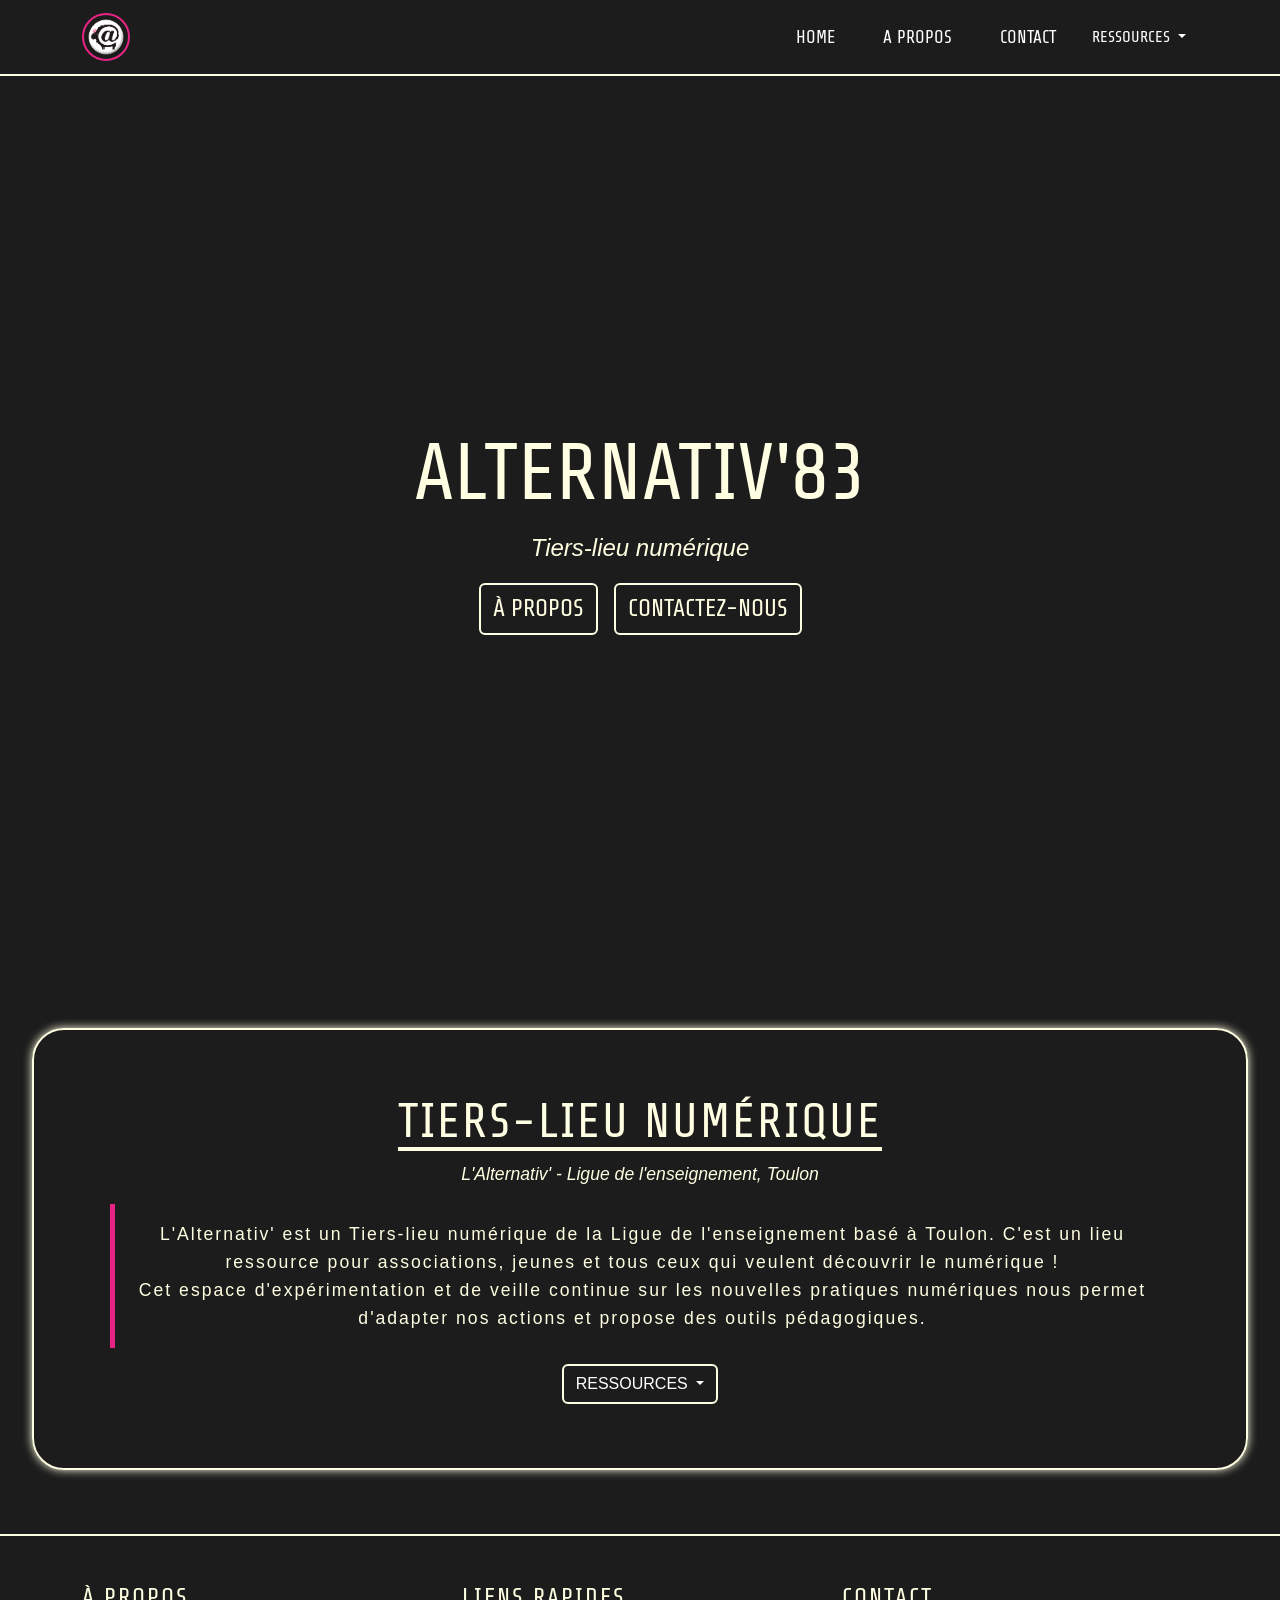
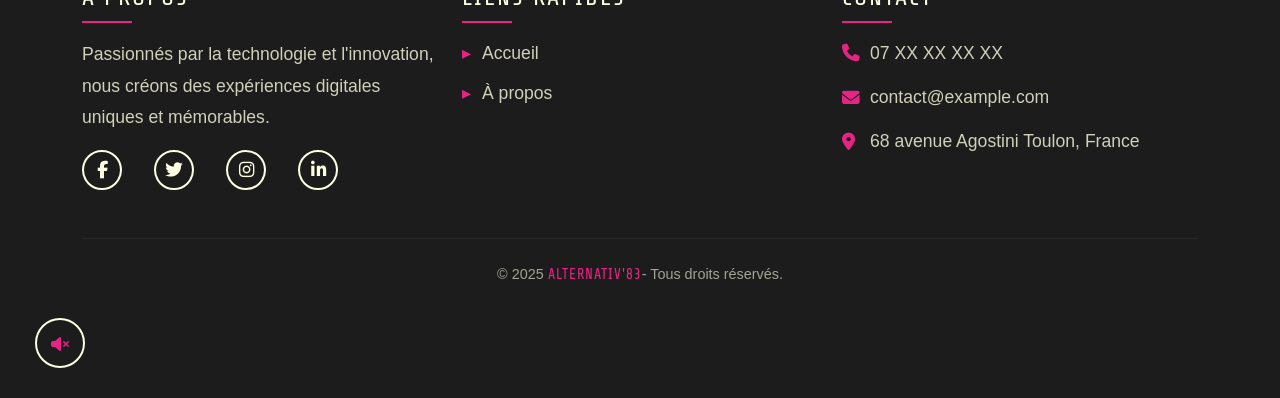
==== index.html @ 50143fab "Add files via upload" ====
<!doctype html>
<html lang="fr-FR">
<head>
    <meta charset="utf-8">
    <meta name="viewport" content="width=device-width, initial-scale=1">
    <meta name="description" content="Tiers-lieu alternativ un tiers lieu bref">
    <meta name="author" content="Alsaya">
    <meta name="copyright" content="Alternativ'83">
    <meta name="robots" content="index, follow">
    <title>Tiers-lieu</title>

    <!-- Open Graph (Facebook, LinkedIn, WhatsApp, etc) -->
    <meta property="og:type" content="website">
    <meta property="og:locale" content="fr_FR">
    <meta property="og:site_name" content="">
    <meta property="og:title" content="">
    <meta property="og:description" content="">
    <meta property="og:url" content="https://votre-domaine.fr/">
    <meta property="og:image" content="assets/image/logo.webp">

    <!-- Carte Twitter -->
    <meta name="twitter:card" content="summary_large_image">
    <meta name="twitter:title" content="">
    <meta name="twitter:description" content="">
    <meta name="twitter:image" content="profil.jpg">

    <link rel="preconnect" href="https://fonts.googleapis.com">
    <link rel="preconnect" href="https://fonts.gstatic.com" crossorigin>
    <link href="https://fonts.googleapis.com/css2?family=Exo+2:ital,wght@0,100..900;1,100..900&family=Saira:ital,wght@0,100..900;1,100..900&family=Share+Tech&family=Space+Grotesk:wght@300..700&display=swap" rel="stylesheet">
    <link rel="stylesheet" href="https://cdn.jsdelivr.net/npm/bootstrap@5.3.8/dist/css/bootstrap.min.css">
    <link rel="stylesheet" href="assets/css/style.css">
    <link href="https://cdnjs.cloudflare.com/ajax/libs/font-awesome/6.4.0/css/all.min.css" rel="stylesheet">
    <link rel="shortcut icon" href="assets/images/logo.webp" type="image/x-icon">
</head>
<body>

<main>

<div class="animation"></div>


<nav class="navbar navbar-expand-lg navbar-dark bg-dark fixed-top">
    <div class="container">
        <a class="navbar-brand" href="index.html">
            <img src="assets/images/logo.webp" class="logo" loading="lazy"  title="Logo de l'Alternativ83" alt="Logo de l'Alternativ83" width="48" height="48" class="me-2 rounded img-fluid">
        </a>
        <button class="navbar-toggler" type="button" data-bs-toggle="collapse" data-bs-target="#navbarNav" aria-label="Menu de navigation">
               <span class="navbar-toggler-icon">
                 <span></span>
               </span>
        </button>

        <div class="collapse navbar-collapse" id="navbarNav">
            <ul class="navbar-nav ms-auto">
                <li class="nav-item"><a class="nav-link" href="#home">Home</a></li>
                <li class="nav-item"><a class="nav-link" href="#about">A Propos</a></li>
                <li class="nav-item"><a class="nav-link" href="#contact">Contact</a></li>
            </ul>
            <div class="dropdown">
                <button class="btn btn-secondary dropdown-toggle" type="button" data-bs-toggle="dropdown" aria-expanded="false">
                    Ressources
                </button>
                <ul class="dropdown-menu">
                    <li><a class="dropdown-item" href="assets/html/geek.html">Let's Geek</a></li>
                    <li><a class="dropdown-item" href="assets/html/make.html">Let's Make</a></li>
                    <li><a class="dropdown-item" href="assets/html/roll.html">Let's Roll</a></li>
                    <li><a class="dropdown-item" href="assets/html/think.html">Let's Think</a></li>

                </ul>
            </div>
        </div>
    </div>
</nav>


<section id="home" class="vh-100 d-flex align-items-center justify-content-center mb-5">
    <div class="container">
        <div class="row justify-content-center">
            <div class="col-12 text-center">
                <h1 class="title-hero ">Alternativ'83</h1>
                <p class="hero-subtitle">Tiers-lieu numérique</p>
                <div class="d-flex align-items-center justify-content-center gap-3 ">
                    <a href="#about" class="btn btn-hero">À PROPOS</a>
                    <a href="#contact" class="btn btn-hero">CONTACTEZ-NOUS</a>
                </div>
            </div>
        </div>
    </div>
</section>



<section id="about">
    <div class="container">
        <div class="row">
            <h2 class="text-center about-title">
                    Tiers-Lieu Numérique
                </h2>
            <p class="about-subtitle text-center">L'Alternativ' - Ligue de l'enseignement, Toulon</p>
            <div class="col-lg-12">
            <p class="about-desc text-center">
                L'Alternativ' est un Tiers-lieu numérique de la Ligue de l'enseignement basé à Toulon.
                C'est un lieu ressource pour associations, jeunes et tous ceux qui veulent découvrir le numérique !<br>
                Cet espace d'expérimentation et de veille continue sur les nouvelles pratiques numériques nous permet d'adapter
                nos actions et propose des outils pédagogiques.
            </p>
            </div>

            <div class="col-lg-12">
                <div class="dropdown text-center ">
                    <button class="btn btn-secondary dropdown-toggle dropdown-about" type="button" data-bs-toggle="dropdown" aria-expanded="false">
                        Ressources
                    </button>
                    <ul class="dropdown-menu">
                        <li><a class="dropdown-item" href="assets/html/geek.html">Let's Geek</a></li>
                        <li><a class="dropdown-item" href="assets/html/make.html">Let's Make</a></li>
                        <li><a class="dropdown-item" href="assets/html/roll.html">Let's Roll</a></li>
                        <li><a class="dropdown-item" href="assets/html/think.html">Let's Think</a></li>
                    </ul>
                </div>
            </div>


        </div>
    </div>
</section>

    <!-- FOOTER -->
    <footer id="contact" class="footer mt-5">
        <div class="container py-5">
            <div class="row">

                <div class="col-lg-4 col-md-6 mb-4">
                    <h3 class="footer-title mb-3">À PROPOS</h3>
                    <p class="footer-text">
                        Passionnés par la technologie et l'innovation, nous créons des expériences digitales uniques et mémorables.
                    </p>
                    <div class="social-links mt-3">
                        <a href="#" class="social-icon me-3" aria-label="Facebook">
                            <i class="fab fa-facebook-f"></i>
                        </a>
                        <a href="#" class="social-icon me-3" aria-label="Twitter">
                            <i class="fab fa-twitter"></i>
                        </a>
                        <a href="#" class="social-icon me-3" aria-label="Instagram">
                            <i class="fab fa-instagram"></i>
                        </a>
                        <a href="#" class="social-icon" aria-label="LinkedIn">
                            <i class="fab fa-linkedin-in"></i>
                        </a>
                    </div>
                </div>


                <div class="col-lg-4 col-md-6 mb-4">
                    <h3 class="footer-title mb-3">LIENS RAPIDES</h3>
                    <ul class="footer-links">
                        <li><a href="#hero" class="footer-link">Accueil</a></li>
                        <li><a href="#about" class="footer-link">À propos</a></li>
                    </ul>
                </div>


                <div class="col-lg-4 col-md-12 mb-4">
                    <h3 class="footer-title mb-3">CONTACT</h3>
                    <ul class="footer-contact">
                        <li>
                            <i class="fas fa-phone me-2"></i>
                            <span>07 XX XX XX XX</span>
                        </li>
                        <li>
                            <i class="fas fa-envelope me-2"></i>
                            <span>contact@example.com</span>
                        </li>
                        <li>
                            <i class="fas fa-map-marker-alt me-2"></i>
                            <span>68 avenue Agostini Toulon, France</span>
                        </li>
                    </ul>
                </div>
            </div>


            <hr class="footer-divider my-4">


            <div class="row">
                <div class="col-12 text-center">
                    <p class="footer-copyright mb-0">
                        &copy; 2025 <span class="brand-name"> Alternativ'83</span>- Tous droits réservés.
                    </p>
                </div>
            </div>
        </div>
    </footer>

<button class="btn btn-up" id="btn-up" type="button" style="transition: all 0.3s ease !important;"><i class="fa-solid fa-arrow-up" style="color: var(--pink);"></i></button>
<button id="audio-btn" class="music-toggle"><i class="btn fa-solid fa-volume-xmark" style="color: var(--pink);"></i></button>
<audio src="#"></audio>
</main>

<script src="https://cdn.jsdelivr.net/npm/bootstrap@5.3.8/dist/js/bootstrap.bundle.min.js" async defer></script>
<script src="assets/js/index.js" async defer></script>
</body>
</html>
---- assets/css/style.css ----
:root {
    --pink: #e72484;
    --hover: #0a1929;
    --light: #f4f0f0;
    --dark: #1c1c1c;
    --white: #fefee2;
    --share-tech: "Share Tech";
}



/* ========================================
   RESET & BASE STYLES
======================================== */

* {
    margin: 0;
    padding: 0;
    box-sizing: border-box;
}

html {
    overflow-x: hidden;
    scroll-behavior: smooth;
}

body {
    font-family:  "Segoe UI", Tahoma, Geneva, Verdana, sans-serif;
    font-size: 1.1rem;
    line-height: 1.6;
    opacity: 0;
    color: var(--white);
    background-color: var(--dark);
    min-height: 100vh;
    padding-top: 80px;
    overflow-x: hidden;
    animation: fadeInBody 1s ease forwards;
    transform: translateY(-50px);
}

@keyframes fadeInBody {
    to {
        opacity: 1;
        transform: translateY(0);
    }
}

::selection {
    background: var(--light);
    color: var(--pink);
}

::placeholder {
    font-style: italic;
    color: var(--white) !important;
}


/* ========================================
   NAVBAR
======================================== */


.navbar {
    font-family: var(--share-tech);
    text-transform: uppercase;
    background-color: var(--dark) !important;
    gap: 16px;
    border-bottom: 2px solid var(--white);
}

.navbar-nav {
    gap: 2rem;
    margin-right: 16px;
}

.logo { /* Branding */
    border-radius: 50%;
    border: 2px solid var(--pink);
    animation: pulseLogo 2.5s linear infinite alternate;
    transition: all 0.3s ease;
}

.logo:hover{
    border-color: var(--white);
}

.nav-link {
    text-decoration: none;
    position: relative;
    color: #fff;
    transition: all 0.5s ease-in-out;
}

.nav-link:hover,
.nav-link:focus,
.nav-link:active {
    text-shadow: 0 0 10px var(--pink), 0 0 20px var(--pink), 0 0 30px var(--pink), 0 0 40px var(--pink);
    letter-spacing: 6px;
}

.dropdown {
    color: var(--white);
}

.dropdown-toggle {
    background: transparent !important;
    border: none;
    text-transform: uppercase;
    transition: all 0.5s ease-in-out;
}


.dropdown-toggle:hover,
.dropdown-toggle:focus,
.dropdown-toggle:active {
    text-shadow: 0 0 10px var(--pink), 0 0 20px var(--pink), 0 0 30px var(--pink), 0 0 40px var(--pink);
    letter-spacing: 4px;
}

.dropdown-menu {
    background: #222;
    border: 1px solid var(--white);
}

.dropdown-item {
    color: var(--white);
}

.dropdown-item:hover {
    background: var(--white);
}



/* ========================================
   RESPONSIVE NAVBAR
======================================== */


@media (max-width: 991.8px) {

    .navbar {
        text-align: center;
    }

    .dropdown {
        margin-top: 1rem;
    }
    .dropdown-menu {
        left: 50% !important;
        right: auto !important;
        transform: translateX(-50%) !important;
        text-align: center;


    }

    .dropdown-item {
        text-align: center;
    }
}


/* ========================================
   BOUTON BURGER
======================================== */

.navbar-toggler {
    border: 2px solid var(--white);
    border-radius: 50%;
    background: transparent;
    padding: 0.5rem;
    transition: all 0.3s ease;
    position: relative;
    width: 50px;
    height: 50px;
    display: flex;
    align-items: center;
    justify-content: center;
}

.navbar-toggler:focus {
    box-shadow: 0 0 0 0.25rem var(--pink);
    border-color: var(--pink);
}

.navbar-toggler:hover {
    border-color: var(--pink);
    background: rgba(255, 255, 255, 0.1);
}

/* Icône burger personnalisée */
.navbar-toggler-icon {
    background: none;
    border: none;
    width: 25px;
    height: 20px;
    position: relative;
    transform: rotate(0deg);
    transition: 0.3s ease-in-out;
    cursor: pointer;
}

.navbar-toggler-icon::before,
.navbar-toggler-icon::after,
.navbar-toggler-icon {
    display: block;
    content: '';
    height: 3px;
    width: 100%;
    background: var(--white);
    border-radius: 2px;
    transition: 0.3s ease-in-out;
}

.navbar-toggler-icon::before {
    position: absolute;
    top: -8px;
}

.navbar-toggler-icon::after {
    position: absolute;
    top: 8px;
}

/* Animation du burger quand ouvert */
.navbar-toggler[aria-expanded="true"] .navbar-toggler-icon {
    background: transparent;
}

.navbar-toggler[aria-expanded="true"] .navbar-toggler-icon::before {
    transform: rotate(45deg);
    top: 0;
}

.navbar-toggler[aria-expanded="true"] .navbar-toggler-icon::after {
    transform: rotate(-45deg);
    top: 0;
}


@keyframes pulseLogo {
    0% {
        transform: scale(1);

    }

    50% {
        transform: scale(1.2);
    }

    100% {
        transform: scale(1);
    }
}

/* ========================================
   SECTION HERO
======================================== */

#hero {
    margin-bottom: 4rem;
    scroll-margin-top: 200px;
}

.title-hero {
    text-transform: uppercase;
    font-family: var(--share-tech);
    font-size: 5rem;
    animation: pulseShadow 5s ease-in-out infinite alternate;
}

.hero-subtitle {
    font-style: italic;
    font-size: 1.5rem;
}

.btn-hero {
    color: var(--white);
    border: 2px solid var(--white);
    font-family: var(--share-tech);
    transition: all 0.4s ease-in-out;
    font-size: 1.5rem;
}

.btn-hero:hover {
    text-shadow: 0 0 10px var(--pink), 0 0 20px var(--pink), 0 0 30px var(--pink), 0 0 40px var(--pink);
    letter-spacing: 4px;
}

/* ========================================
   SECTION ABOUT
======================================== */

#about {
    margin-bottom: 4rem;
    scroll-margin-top: 200px;
    box-shadow: 0 0 10px var(--white);
    margin-left: 2rem;
    margin-right: 2rem;
    padding: 4rem;
    border-radius: 2rem;
    border: 2px solid var(--white);
}


.about-title {
    font-family: var(--share-tech);
    font-size: 3rem;
    letter-spacing: 2px;
    text-transform: uppercase;
    text-decoration: underline;
    text-underline-offset: 10px;
    animation: pulseShadow 5s ease-in-out infinite alternate;

}

.about-subtitle {
    font-style: italic;
}

.about-desc {
    border-left: 5px solid var(--pink);
    padding: 1rem;
    /*box-shadow: 4px 0px 4px var(--white), 4px 0px 4px var(--white);*/
    border-radius: 0 2rem 2rem 0;
    letter-spacing: 2px;
}

.card {
    background-color: var(--dark);
    border-radius: 2rem;
    border: 2px solid var(--white);
    color: var(--white);
    transition: all 0.3s ease;
    padding: 1rem;
}

.card:hover {
    background-color: var(--hover);
}

.title-card {
    font-family: var(--share-tech);
    font-size: 2rem;
    letter-spacing: 2px;

}

.desc-card {
    padding: 0.5rem;
    margin-top: 2rem;
    text-decoration: underline;
    text-underline-offset: 10px;
}

.dropdown-about {
    border: 2px solid var(--white);
}

.dropdown-about:hover,
.dropdown-about:active,
.dropdown-about:focus {
    border: 2px solid var(--pink);
}


.dropdown-about:hover {

}
@keyframes pulseShadow {
    0%, 100% {
        text-shadow: 0 0 5px var(--pink),
        0 0 5px var(--pink),
        0 0 10px var(--pink),
        0 0 15px var(--pink);
    }

    50% {
        text-shadow: 0 0 15px var(--pink),
        0 0 25px var(--pink),
        0 0 35px var(--pink),
        0 0 50px var(--pink);
    }
}

@keyframes pulseboxShadow {
    0%, 100% {
        box-shadow: 0 0 5px var(--pink),
        0 0 5px var(--pink),
        0 0 10px var(--pink),
        0 0 15px var(--pink);
    }

    50% {
        box-shadow: 0 0 15px var(--pink),
        0 0 25px var(--pink),
        0 0 35px var(--pink),
        0 0 50px var(--pink);
    }
}

/* ========================================
   CARD DE LA SECTION CONTACT
======================================== */

#contact     {
    margin-bottom: 4rem;
    scroll-margin-top: 100px;
}

.contact-title {
    font-family: var(--share-tech);
    font-size: 3rem;
    text-decoration: underline;
    text-underline-offset: 10px;
    letter-spacing: 2px;
    animation: pulseShadow 5s ease-in-out infinite alternate;
}

.card-form {
    padding: 2rem;
}


.title-form {
    text-transform: uppercase;
    font-weight: 400;
    font-family: var(--share-tech);
}


.tel {
    color: var(--white);
    border: 2px solid var(--white);
    font-family: var(--share-tech);
    transition: all 0.4s ease-in-out;
}

.tel:hover {
    text-shadow: 0 0 10px var(--pink), 0 0 20px var(--pink), 0 0 30px var(--pink), 0 0 40px var(--pink);
    letter-spacing: 4px;
}

.discord-link {
    color: var(--white);
    border: 2px solid var(--white);
    font-family: var(--share-tech);
    transition: all 0.4s ease-in-out;
}

.discord-link:hover {
    text-shadow: 0 0 10px var(--pink), 0 0 20px var(--pink), 0 0 30px var(--pink), 0 0 40px var(--pink);
    letter-spacing: 4px;
}

.maps {
    color: var(--white);
    border: 2px solid var(--white);
    font-family: var(--share-tech);
    transition: all 0.4s ease-in-out;
}

.maps:hover {
    text-shadow: 0 0 10px var(--pink), 0 0 20px var(--pink), 0 0 30px var(--pink), 0 0 40px var(--pink);
    letter-spacing: 4px;
}

/* ========================================
   BOUTONS TIERS
======================================== */


.music-toggle {
    position: fixed;
    border: 2px solid var(--white);
    width: 50px;
    background: transparent;
    height: 50px;
    font-size: 20px;
    bottom: 30px;
    left: 35px;
    z-index: 1000;
    border-radius: 50%;
    transition: all 0.3s ease;
}

.music-toggle:hover {
    animation: pulseboxShadow 4s ease-in-out infinite;
    transform: scale(1.1);
    background-color: var(--white);
}

.fa-solid {
    color: var(--white);
    font-size: 1rem;
}

.btn-up {
    opacity: 0;
    position: fixed;
    border: 2px solid var(--white);
    width: 50px;
    background: transparent;
    height: 50px;
    color: white;
    font-size: 20px;
    bottom: 20px;
    right: 20px;
    z-index: 1000;
    border-radius: 50%;
    transition: all 0.3s ease;
}

.btn-up:hover {
    animation: pulseboxShadow 4s ease-in-out infinite;
    transform: scale(1.1);
    background-color: var(--white);
}






/* ========================================
   FOOTER
======================================== */

.footer {
    background-color: var(--dark);
    border-top: 2px solid var(--white);
    color: var(--white);
    margin-top: auto;
}

.footer-title {
    font-family: var(--share-tech);
    font-size: 1.5rem;
    letter-spacing: 2px;
    text-transform: uppercase;
    color: var(--white);
    position: relative;
    padding-bottom: 10px;
}

.footer-title::after {
    content: '';
    position: absolute;
    bottom: 0;
    left: 0;
    width: 50px;
    height: 2px;
    background: var(--pink);
}

.footer-text {
    color: rgba(254, 254, 226, 0.8);
    line-height: 1.8;
}

/* Liens sociaux */
.social-links {
    display: flex;
    gap: 1rem;
}

.social-icon {
    width: 40px;
    height: 40px;
    border: 2px solid var(--white);
    border-radius: 50%;
    display: flex;
    align-items: center;
    justify-content: center;
    color: var(--white);
    text-decoration: none;
    transition: all 0.3s ease;
}

.social-icon:hover {
    border-color: var(--pink);
    color: var(--pink);
    box-shadow: 0 0 15px var(--pink);
    transform: translateY(-3px);
}

/* Liens rapides */
.footer-links {
    list-style: none;
    padding: 0;
}

.footer-links li {
    margin-bottom: 0.75rem;
}

.footer-link {
    color: rgba(254, 254, 226, 0.8);
    text-decoration: none;
    transition: all 0.3s ease;
    display: inline-block;
    position: relative;
    padding-left: 20px;
}

.footer-link::before {
    content: '▸';
    position: absolute;
    left: 0;
    color: var(--pink);
    transition: all 0.3s ease;
}

.footer-link:hover {
    color: var(--white);
    padding-left: 25px;
    text-shadow: 0 0 10px var(--pink);
}

.footer-link:hover::before {
    left: 5px;
}

/* Contact */
.footer-contact {
    list-style: none;
    padding: 0;
}

.footer-contact li {
    margin-bottom: 1rem;
    color: rgba(254, 254, 226, 0.8);
    display: flex;
    align-items: center;
}

.footer-contact i {
    color: var(--pink);
    font-size: 1.1rem;
    width: 20px;
}

/* Divider */
.footer-divider {
    border: none;
    border-top: 1px solid rgba(254, 254, 226, 0.2);
}

/* Copyright */
.footer-copyright {
    color: rgba(254, 254, 226, 0.6);
    font-size: 0.9rem;
}

.brand-name {
    color: var(--pink);
    font-family: var(--share-tech);
    letter-spacing: 1px;
    text-transform: uppercase;
}

/* Responsive */
@media (max-width: 768px) {
    .footer-title {
        font-size: 1.3rem;
    }

    .social-links {
        justify-content: center;
    }

    .footer-links,
    .footer-contact {
        text-align: center;
    }

    .footer-link {
        padding-left: 0;
    }

    .footer-link::before {
        display: none;
    }

    .footer-contact li {
        justify-content: center;
    }
}





/* ========================================
   RESPONSIVE - MOBILE & TABLET
======================================== */

/* Tablettes et petits écrans (max 992px) */
@media (max-width: 992px) {

    /* HERO SECTION */
    .title-hero {
        font-size: 3.5rem;
    }

    .hero-subtitle {
        font-size: 1.2rem;
    }

    .btn-hero {
        font-size: 1.2rem;
    }

    /* ABOUT SECTION */
    #about {
        margin-left: 1rem;
        margin-right: 1rem;
        padding: 2rem;
    }

    .about-title {
        font-size: 2.5rem;
    }

    .about-desc {
        border-left: 3px solid var(--pink);
        padding: 0.75rem;
        letter-spacing: 1px;
    }

    .title-card {
        font-size: 1.75rem;
    }

    .desc-card {
        margin-top: 1rem;
    }

    /* CONTACT SECTION */
    .contact-title {
        font-size: 2.5rem;
    }

    .card-form {
        padding: 1.5rem;
    }
}

/* Mobile (max 768px) */
@media (max-width: 768px) {

    /* TYPOGRAPHY */
    body {
        font-size: 1rem;
    }

    /* HERO SECTION */
    #hero {
        margin-bottom: 2rem;
        scroll-margin-top: 150px;
    }

    .title-hero {
        font-size: 2.5rem;
        line-height: 1.2;
    }

    .hero-subtitle {
        font-size: 1rem;
        padding: 0 1rem;
    }

    .btn-hero {
        font-size: 1rem;
        padding: 0.5rem 1.5rem;
    }

    /* ABOUT SECTION */
    #about {
        margin-left: 0.5rem;
        margin-right: 0.5rem;
        padding: 1.5rem;
        border-radius: 1rem;
        scroll-margin-top: 150px;
    }

    .about-title {
        font-size: 2rem;
        letter-spacing: 1px;
        text-underline-offset: 8px;
    }

    .about-subtitle {
        font-size: 0.95rem;
    }

    .about-desc {
        border-left: 3px solid var(--pink);
        padding: 0.5rem;
        letter-spacing: 1px;
        border-radius: 0 1rem 1rem 0;
        font-size: 0.95rem;
    }

    /* CARDS */
    .card {
        padding: 0.75rem;
        border-radius: 1rem;
        margin-bottom: 1rem;
    }

    .title-card {
        font-size: 1.5rem;
        letter-spacing: 1px;
    }

    .desc-card {
        padding: 0.25rem;
        margin-top: 1rem;
        text-underline-offset: 8px;
        font-size: 0.95rem;
    }

    /* CONTACT SECTION */
    #contact {
        margin-bottom: 2rem;
        scroll-margin-top: 80px;
    }

    .contact-title {
        font-size: 2rem;
        letter-spacing: 1px;
        text-underline-offset: 8px;
        margin-bottom: 2rem !important;
    }

    .card-form {
        padding: 1rem;
    }

    .title-form {
        font-size: 1.1rem;
    }

    /* Boutons contact */
    .tel,
    .discord-link,
    .maps {
        font-size: 0.9rem;
        padding: 0.5rem 1rem;
    }

    .tel:hover,
    .discord-link:hover,
    .maps:hover {
        letter-spacing: 2px;
    }

    /* FORMULAIRE */
    .form-control {
        font-size: 0.9rem;
        padding: 0.6rem 0.8rem;
    }

    textarea.form-control {
        min-height: 100px;
    }

    .neon-btn {
        font-size: 1rem;
        padding: 0.6rem 1.5rem;
        letter-spacing: 1px;
    }

    .neon-btn:hover {
        letter-spacing: 2px;
    }

    /* BOUTON RETOUR EN HAUT */
    .scroll-top-btn {
        bottom: 20px;
        right: 20px;
        width: 45px;
        height: 45px;
        font-size: 1rem;
    }
}

/* Très petits mobiles (max 480px) */
@media (max-width: 480px) {

    /* HERO */
    .title-hero {
        font-size: 2rem;
    }

    .hero-subtitle {
        font-size: 0.9rem;
    }

    .btn-hero {
        font-size: 0.9rem;
        padding: 0.4rem 1rem;
    }

    /* ABOUT */
    #about {
        padding: 1rem;
        margin-left: 0.25rem;
        margin-right: 0.25rem;
    }

    .about-title {
        font-size: 1.75rem;
    }

    .about-desc {
        font-size: 0.9rem;
        letter-spacing: 0.5px;
    }

    .title-card {
        font-size: 1.3rem;
    }

    .desc-card {
        font-size: 0.9rem;
    }

    /* CONTACT */
    .contact-title {
        font-size: 1.75rem;
    }

    .title-form {
        font-size: 1rem;
    }

    /* FORMULAIRE */
    .form-control {
        font-size: 0.85rem;
    }

    .neon-btn {
        font-size: 0.9rem;
        padding: 0.5rem 1rem;
    }

    /* BOUTON RETOUR EN HAUT */
    .scroll-top-btn {
        width: 40px;
        height: 40px;
        font-size: 0.9rem;
        bottom: 15px;
        right: 15px;
    }
}

/* Désactiver certaines animations sur mobile pour les performances */
@media (max-width: 768px) {
    .logo {
        animation: none;
    }

    @keyframes pulseShadow {
        0%, 100% {
            text-shadow: 0 0 5px var(--pink), 0 0 10px var(--pink);
        }
        50% {
            text-shadow: 0 0 10px var(--pink), 0 0 20px var(--pink);
        }
    }
}

/* ========================================
   CSS POUR LA PAGE MÉDIATION
======================================== */



.img-card {
    border: 2px solid var(--white);
    border-radius: 2rem;
    transition: all 0.3s ease;
}

.img-card:hover {
    transform: scale(1.01);
    box-shadow: 0 0 10px var(--pink);
}


.media-title {
    font-size: 3rem;
    font-family: var(--share-tech);
    text-transform: uppercase;
    animation: pulseShadow 4s ease-in-out infinite alternate;
}

.media-card-title {
    font-family: var(--share-tech);
    text-transform: uppercase;

}

.media-text {
    font-style: italic
}

.media-btn {
    border: 2px solid var(--white);
    text-transform: uppercase;
    color: var(--white);
    width: 100%;
    font-size: 1.1rem;
    transition: all 0.3s ease;
}

.media-btn:hover {
    letter-spacing: 2px;
    animation: pulseShadow 4s ease-in-out infinite alternate;
}
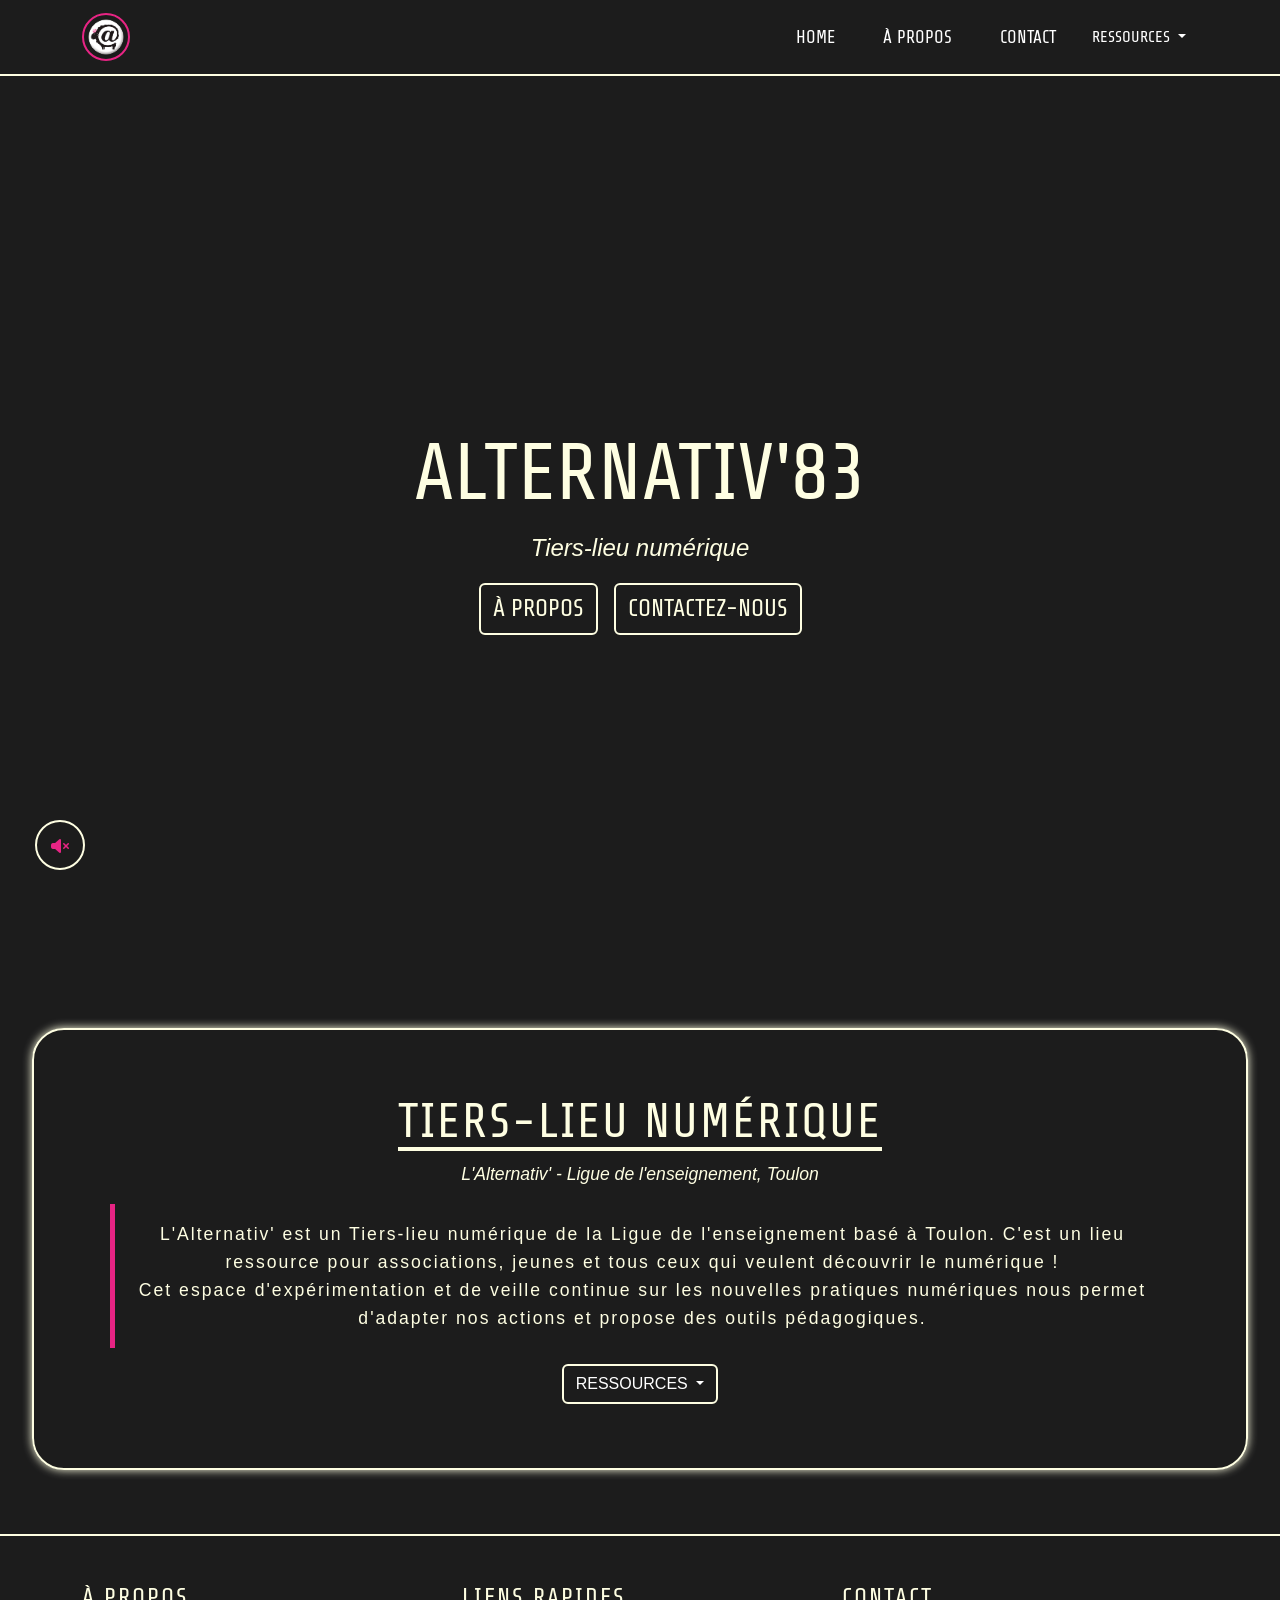
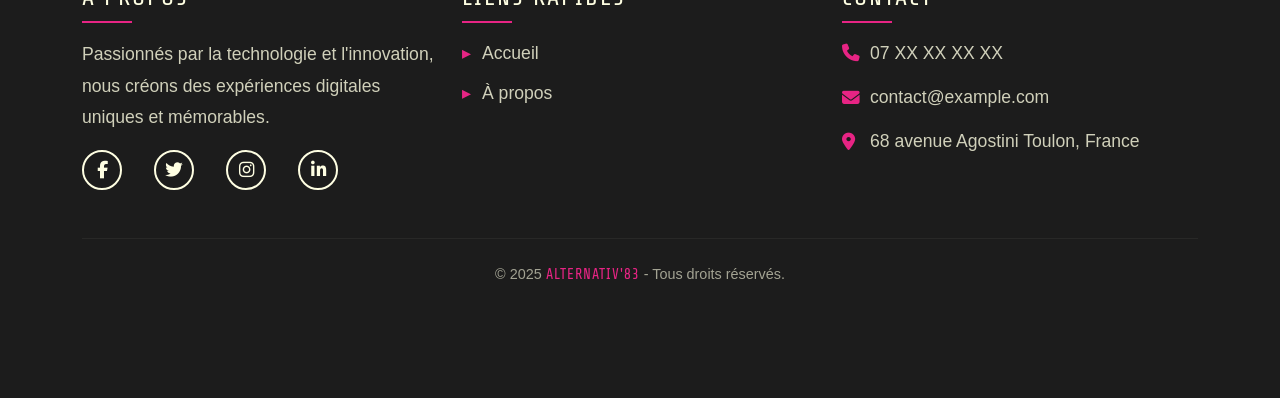
==== commit 9d0c642f: "Add files via upload" ====
--- a/index.html
+++ b/index.html
@@ -22,38 +22,37 @@
     <meta name="twitter:card" content="summary_large_image">
     <meta name="twitter:title" content="">
     <meta name="twitter:description" content="">
-    <meta name="twitter:image" content="profil.jpg">
+    <meta name="twitter:image" content="assets/images/logo.webp">
 
     <link rel="preconnect" href="https://fonts.googleapis.com">
     <link rel="preconnect" href="https://fonts.gstatic.com" crossorigin>
     <link href="https://fonts.googleapis.com/css2?family=Exo+2:ital,wght@0,100..900;1,100..900&family=Saira:ital,wght@0,100..900;1,100..900&family=Share+Tech&family=Space+Grotesk:wght@300..700&display=swap" rel="stylesheet">
+
     <link rel="stylesheet" href="https://cdn.jsdelivr.net/npm/bootstrap@5.3.8/dist/css/bootstrap.min.css">
     <link rel="stylesheet" href="assets/css/style.css">
     <link href="https://cdnjs.cloudflare.com/ajax/libs/font-awesome/6.4.0/css/all.min.css" rel="stylesheet">
     <link rel="shortcut icon" href="assets/images/logo.webp" type="image/x-icon">
 </head>
+
 <body>
 
-<main>
-
-<div class="animation"></div>
-
+<div id="scroll-progress-bar" class="scroll-progress-bar"></div>
 
 <nav class="navbar navbar-expand-lg navbar-dark bg-dark fixed-top">
     <div class="container">
         <a class="navbar-brand" href="index.html">
-            <img src="assets/images/logo.webp" class="logo" loading="lazy"  title="Logo de l'Alternativ83" alt="Logo de l'Alternativ83" width="48" height="48" class="me-2 rounded img-fluid">
+            <img src="assets/images/logo.webp" class="logo" loading="lazy" title="Logo de l'Alternativ83" alt="Logo de l'Alternativ83" width="48" height="48" class="me-2 rounded img-fluid">
         </a>
         <button class="navbar-toggler" type="button" data-bs-toggle="collapse" data-bs-target="#navbarNav" aria-label="Menu de navigation">
-               <span class="navbar-toggler-icon">
-                 <span></span>
-               </span>
+                <span class="navbar-toggler-icon">
+                    <span></span>
+                </span>
         </button>
 
         <div class="collapse navbar-collapse" id="navbarNav">
             <ul class="navbar-nav ms-auto">
                 <li class="nav-item"><a class="nav-link" href="#home">Home</a></li>
-                <li class="nav-item"><a class="nav-link" href="#about">A Propos</a></li>
+                <li class="nav-item"><a class="nav-link" href="#about">À Propos</a></li>
                 <li class="nav-item"><a class="nav-link" href="#contact">Contact</a></li>
             </ul>
             <div class="dropdown">
@@ -65,71 +64,65 @@
                     <li><a class="dropdown-item" href="assets/html/make.html">Let's Make</a></li>
                     <li><a class="dropdown-item" href="assets/html/roll.html">Let's Roll</a></li>
                     <li><a class="dropdown-item" href="assets/html/think.html">Let's Think</a></li>
-
                 </ul>
             </div>
         </div>
     </div>
 </nav>
 
-
-<section id="home" class="vh-100 d-flex align-items-center justify-content-center mb-5">
-    <div class="container">
-        <div class="row justify-content-center">
-            <div class="col-12 text-center">
-                <h1 class="title-hero ">Alternativ'83</h1>
-                <p class="hero-subtitle">Tiers-lieu numérique</p>
-                <div class="d-flex align-items-center justify-content-center gap-3 ">
-                    <a href="#about" class="btn btn-hero">À PROPOS</a>
-                    <a href="#contact" class="btn btn-hero">CONTACTEZ-NOUS</a>
-                </div>
-            </div>
-        </div>
-    </div>
-</section>
-
-
-
-<section id="about">
-    <div class="container">
-        <div class="row">
-            <h2 class="text-center about-title">
-                    Tiers-Lieu Numérique
-                </h2>
-            <p class="about-subtitle text-center">L'Alternativ' - Ligue de l'enseignement, Toulon</p>
-            <div class="col-lg-12">
-            <p class="about-desc text-center">
-                L'Alternativ' est un Tiers-lieu numérique de la Ligue de l'enseignement basé à Toulon.
-                C'est un lieu ressource pour associations, jeunes et tous ceux qui veulent découvrir le numérique !<br>
-                Cet espace d'expérimentation et de veille continue sur les nouvelles pratiques numériques nous permet d'adapter
-                nos actions et propose des outils pédagogiques.
-            </p>
-            </div>
-
-            <div class="col-lg-12">
-                <div class="dropdown text-center ">
-                    <button class="btn btn-secondary dropdown-toggle dropdown-about" type="button" data-bs-toggle="dropdown" aria-expanded="false">
-                        Ressources
-                    </button>
-                    <ul class="dropdown-menu">
-                        <li><a class="dropdown-item" href="assets/html/geek.html">Let's Geek</a></li>
-                        <li><a class="dropdown-item" href="assets/html/make.html">Let's Make</a></li>
-                        <li><a class="dropdown-item" href="assets/html/roll.html">Let's Roll</a></li>
-                        <li><a class="dropdown-item" href="assets/html/think.html">Let's Think</a></li>
-                    </ul>
-                </div>
-            </div>
-
-
-        </div>
-    </div>
-</section>
+<main>
+    <div class="animation"></div>
+
+    <section id="home" class="vh-100 d-flex align-items-center justify-content-center mb-5">
+        <div class="container">
+            <div class="row justify-content-center">
+                <div class="col-12 text-center">
+                    <h1 class="title-hero">Alternativ'83</h1>
+                    <p class="hero-subtitle">Tiers-lieu numérique</p>
+                    <div class="d-flex align-items-center justify-content-center gap-3">
+                        <a href="#about" class="btn btn-hero">À PROPOS</a>
+                        <a href="#contact" class="btn btn-hero">CONTACTEZ-NOUS</a>
+                    </div>
+                </div>
+            </div>
+        </div>
+    </section>
+
+    <section id="about">
+        <div class="container">
+            <div class="row">
+                <h2 class="text-center about-title">Tiers-Lieu Numérique</h2>
+                <p class="about-subtitle text-center">L'Alternativ' - Ligue de l'enseignement, Toulon</p>
+                <div class="col-lg-12">
+                    <p class="about-desc text-center">
+                        L'Alternativ' est un Tiers-lieu numérique de la Ligue de l'enseignement basé à Toulon.
+                        C'est un lieu ressource pour associations, jeunes et tous ceux qui veulent découvrir le numérique !<br>
+                        Cet espace d'expérimentation et de veille continue sur les nouvelles pratiques numériques nous permet d'adapter
+                        nos actions et propose des outils pédagogiques.
+                    </p>
+                </div>
+
+                <div class="col-lg-12">
+                    <div class="dropdown text-center">
+                        <button class="btn btn-secondary dropdown-toggle dropdown-about" type="button" data-bs-toggle="dropdown" aria-expanded="false">
+                            Ressources
+                        </button>
+                        <ul class="dropdown-menu">
+                            <li><a class="dropdown-item" href="assets/html/geek.html">Let's Geek</a></li>
+                            <li><a class="dropdown-item" href="assets/html/make.html">Let's Make</a></li>
+                            <li><a class="dropdown-item" href="assets/html/roll.html">Let's Roll</a></li>
+                            <li><a class="dropdown-item" href="assets/html/think.html">Let's Think</a></li>
+                        </ul>
+                    </div>
+                </div>
+            </div>
+        </div>
+    </section>
 
     <!-- FOOTER -->
     <footer id="contact" class="footer mt-5">
         <div class="container py-5">
             <div class="row">
-
                 <div class="col-lg-4 col-md-6 mb-4">
                     <h3 class="footer-title mb-3">À PROPOS</h3>
                     <p class="footer-text">
@@ -151,7 +144,6 @@
                     </div>
                 </div>
 
-
                 <div class="col-lg-4 col-md-6 mb-4">
                     <h3 class="footer-title mb-3">LIENS RAPIDES</h3>
                     <ul class="footer-links">
@@ -159,7 +151,6 @@
                         <li><a href="#about" class="footer-link">À propos</a></li>
                     </ul>
                 </div>
-
 
                 <div class="col-lg-4 col-md-12 mb-4">
                     <h3 class="footer-title mb-3">CONTACT</h3>
@@ -180,26 +171,36 @@
                 </div>
             </div>
 
-
             <hr class="footer-divider my-4">
-
 
             <div class="row">
                 <div class="col-12 text-center">
                     <p class="footer-copyright mb-0">
-                        &copy; 2025 <span class="brand-name"> Alternativ'83</span>- Tous droits réservés.
+                        &copy; 2025 <span class="brand-name">Alternativ'83</span> - Tous droits réservés.
                     </p>
                 </div>
             </div>
         </div>
     </footer>
 
-<button class="btn btn-up" id="btn-up" type="button" style="transition: all 0.3s ease !important;"><i class="fa-solid fa-arrow-up" style="color: var(--pink);"></i></button>
-<button id="audio-btn" class="music-toggle"><i class="btn fa-solid fa-volume-xmark" style="color: var(--pink);"></i></button>
-<audio src="#"></audio>
 </main>
+
+<!-- BOUTONS FIXES -->
+<button id="audio-btn" class="music-toggle" aria-label="Toggle musique">
+    <i class="fa-solid fa-volume-xmark"></i>
+</button>
+
+<audio id="background-music" paused loop hidden>
+    <source src="assets/sounds/royalty-free-385822.mp3" type="audio/mp3">
+    Votre navigateur ne prend pas en charge l'élément audio.
+</audio>
+
+<button class="btn-up" id="btn-up" aria-label="Retour en haut de la page">
+    <i class="fa-solid fa-arrow-up"></i>
+</button>
+
 
 <script src="https://cdn.jsdelivr.net/npm/bootstrap@5.3.8/dist/js/bootstrap.bundle.min.js" async defer></script>
 <script src="assets/js/index.js" async defer></script>
 </body>
-</html>+</html>
--- a/assets/css/style.css
+++ b/assets/css/style.css
@@ -28,23 +28,27 @@
     font-family:  "Segoe UI", Tahoma, Geneva, Verdana, sans-serif;
     font-size: 1.1rem;
     line-height: 1.6;
-    opacity: 0;
     color: var(--white);
     background-color: var(--dark);
     min-height: 100vh;
     padding-top: 80px;
     overflow-x: hidden;
-    animation: fadeInBody 1s ease forwards;
-    transform: translateY(-50px);
+}
+
+main {
+    animation: fadeInBody 3s ease forwards;
 }
 
 @keyframes fadeInBody {
+    from {
+        opacity: 0;
+        transform: translateY(-50px);
+    }
     to {
         opacity: 1;
         transform: translateY(0);
     }
 }
-
 ::selection {
     background: var(--light);
     color: var(--pink);
@@ -53,6 +57,23 @@
 ::placeholder {
     font-style: italic;
     color: var(--white) !important;
+}
+
+.scroll-progress-bar {
+    position: fixed;
+    top: 0;
+    left: 0;
+    width: 0%;
+    height: 6px;
+    z-index: 99999999999999999;
+    pointer-events: none;
+
+    background: var(--pink);
+    background-size: 300% 100%;
+
+    /* Arrondi en bas */
+    border-radius: 0 0 12px 12px;
+    transition: width 0.3s ease-out;
 }
 
 
@@ -499,7 +520,7 @@
 
 .btn-up {
     opacity: 0;
-    position: fixed;
+    position: fixed !important;
     border: 2px solid var(--white);
     width: 50px;
     background: transparent;
@@ -510,19 +531,29 @@
     right: 20px;
     z-index: 1000;
     border-radius: 50%;
-    transition: all 0.3s ease;
+    box-shadow: 0 0 10px rgba(0, 0, 0, 0.3);
+    transition: transform 0.3s ease, background-color 0.3s ease, opacity 0.3s ease;
 }
 
 .btn-up:hover {
+    border: none;
+    background-color: var(--white);
+    transform: scale(1.1);
     animation: pulseboxShadow 4s ease-in-out infinite;
-    transform: scale(1.1);
-    background-color: var(--white);
-}
-
-
-
-
-
+}
+
+.fa-arrow-up {
+    color: var(--pink);
+}
+
+.fa-volume-xmark {
+    color: var(--pink);
+}
+
+.fa-volume-xmark:focus,
+.fa-volume-xmark:active {
+    color: var(--pink);
+}
 
 /* ========================================
    FOOTER
@@ -1002,6 +1033,8 @@
 .media-card-title {
     font-family: var(--share-tech);
     text-transform: uppercase;
+    letter-spacing: 4px;
+    text-shadow: 0 0 10px #e72484;
 
 }
 
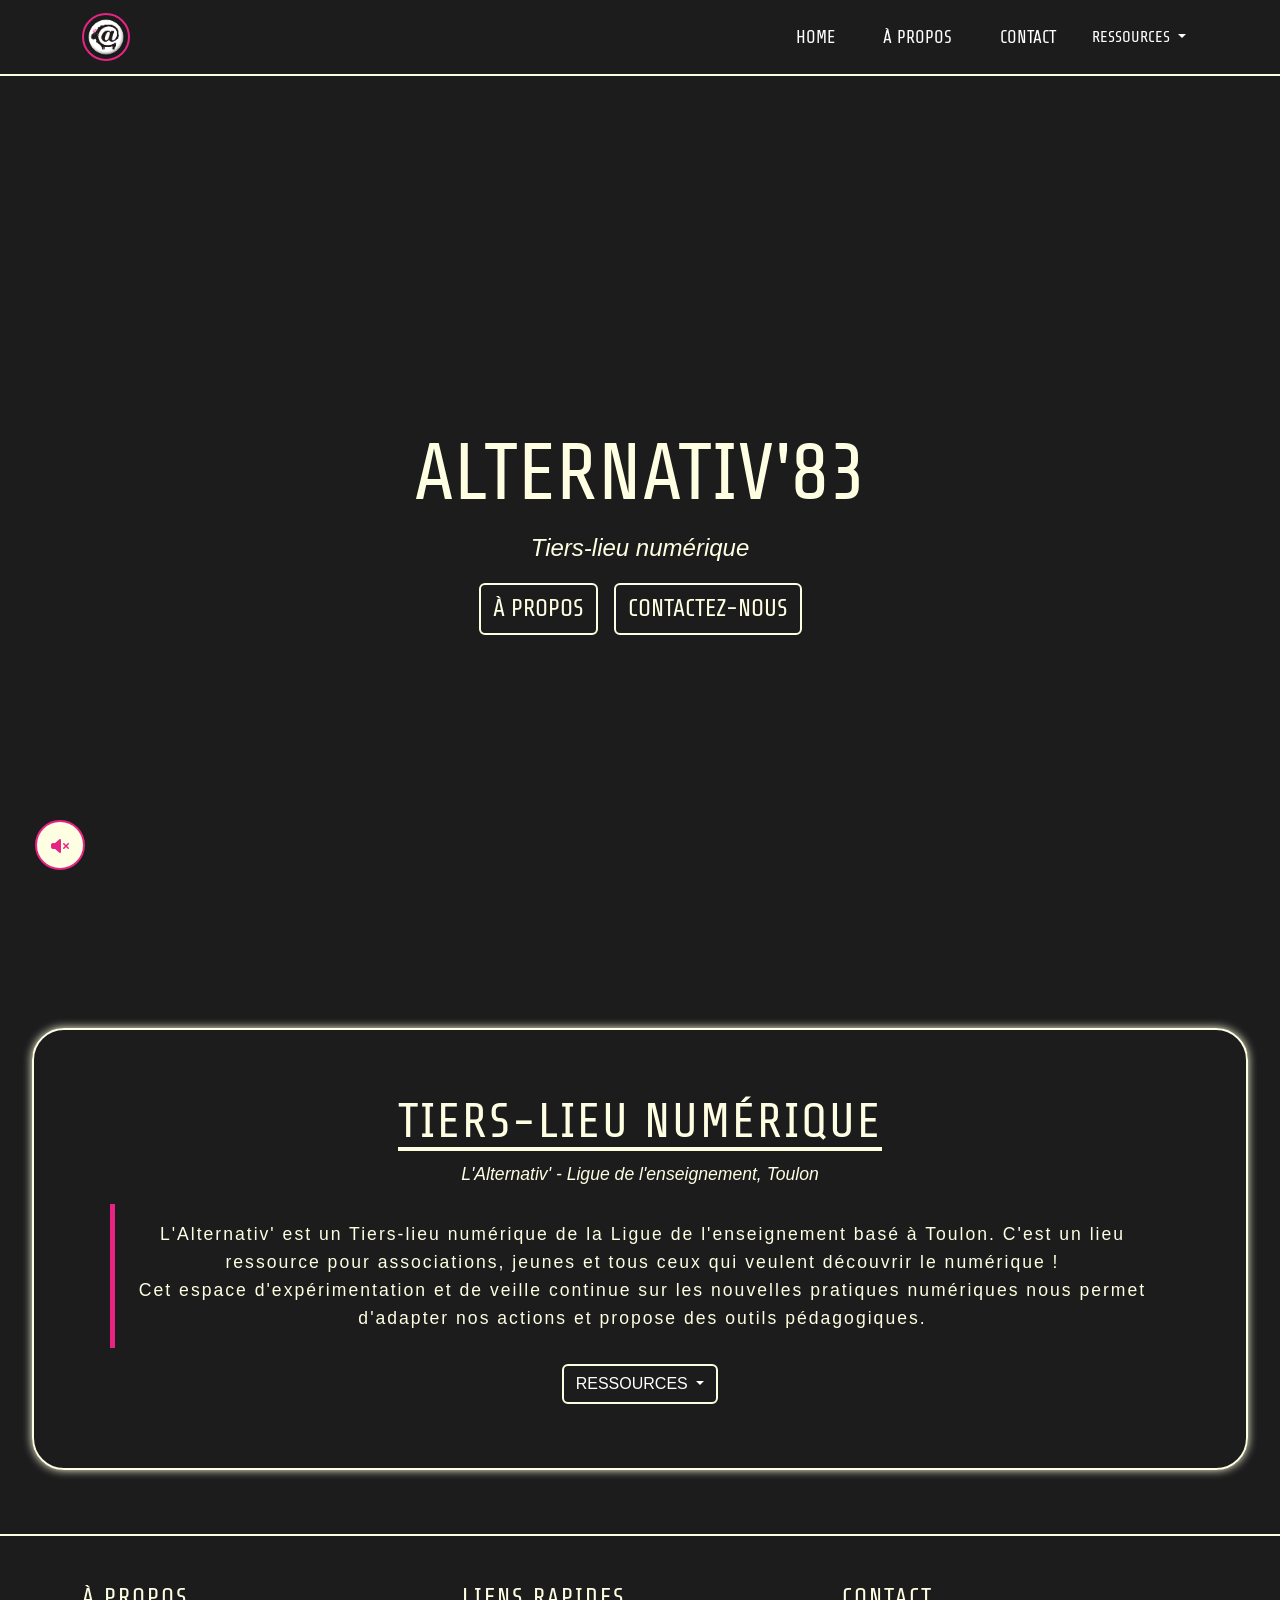
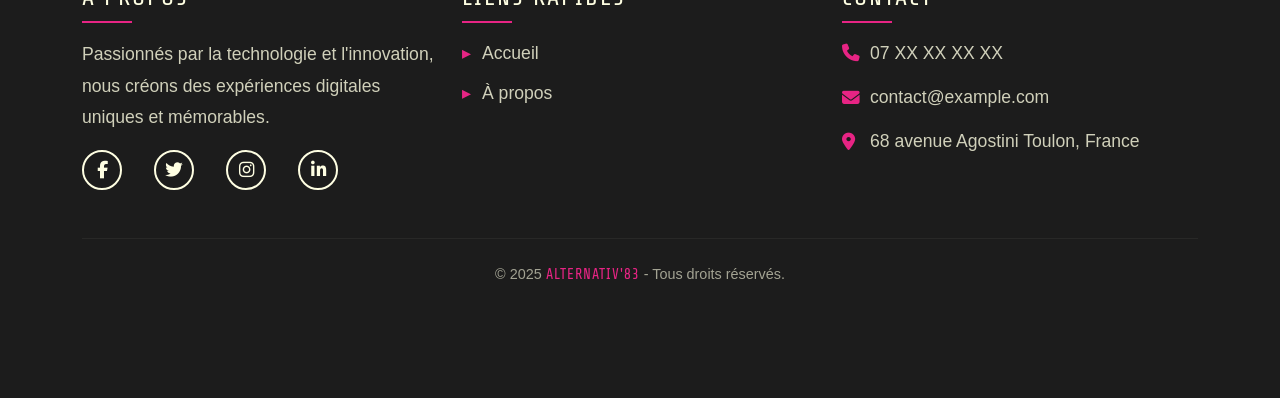
==== commit 9eef0292: "Add files via upload" ====
--- a/index.html
+++ b/index.html
@@ -147,7 +147,7 @@
                 <div class="col-lg-4 col-md-6 mb-4">
                     <h3 class="footer-title mb-3">LIENS RAPIDES</h3>
                     <ul class="footer-links">
-                        <li><a href="#hero" class="footer-link">Accueil</a></li>
+                        <li><a href="#home" class="footer-link">Accueil</a></li>
                         <li><a href="#about" class="footer-link">À propos</a></li>
                     </ul>
                 </div>
@@ -203,4 +203,4 @@
 <script src="https://cdn.jsdelivr.net/npm/bootstrap@5.3.8/dist/js/bootstrap.bundle.min.js" async defer></script>
 <script src="assets/js/index.js" async defer></script>
 </body>
-</html>
+</html>
--- a/assets/css/style.css
+++ b/assets/css/style.css
@@ -59,7 +59,8 @@
     color: var(--white) !important;
 }
 
-.scroll-progress-bar {
+.scroll-progress-bar,
+#scroll-progress-bar {
     position: fixed;
     top: 0;
     left: 0;
@@ -67,14 +68,17 @@
     height: 6px;
     z-index: 99999999999999999;
     pointer-events: none;
-
     background: var(--pink);
-    background-size: 300% 100%;
-
-    /* Arrondi en bas */
     border-radius: 0 0 12px 12px;
     transition: width 0.3s ease-out;
 }
+
+/* Test : forcer l'affichage */
+#scroll-progress-bar {
+    background: var(--pink) !important;
+    display: block !important;
+}
+
 
 
 /* ========================================
@@ -146,10 +150,19 @@
 
 .dropdown-item {
     color: var(--white);
-}
+    transition: color, letter-spacing 0.3s ease;
+}
+
 
 .dropdown-item:hover {
     background: var(--white);
+    letter-spacing: 2px;
+
+}
+
+.dropdown-item:focus,
+.dropdown-item:active {
+    color: var(--dark) !important;
 }
 
 
@@ -268,7 +281,7 @@
     }
 
     50% {
-        transform: scale(1.2);
+        transform: scale(1.1);
     }
 
     100% {
@@ -495,9 +508,9 @@
 
 .music-toggle {
     position: fixed;
-    border: 2px solid var(--white);
+    border: 2px solid var(--pink);
     width: 50px;
-    background: transparent;
+    background: var(--white);
     height: 50px;
     font-size: 20px;
     bottom: 30px;
@@ -509,6 +522,7 @@
 
 .music-toggle:hover {
     animation: pulseboxShadow 4s ease-in-out infinite;
+    border: 2px solid var(--pink);
     transform: scale(1.1);
     background-color: var(--white);
 }
@@ -521,9 +535,9 @@
 .btn-up {
     opacity: 0;
     position: fixed !important;
-    border: 2px solid var(--white);
+    border: 2px solid var(--pink);
     width: 50px;
-    background: transparent;
+    background: var(--white);
     height: 50px;
     color: white;
     font-size: 20px;
@@ -537,7 +551,6 @@
 
 .btn-up:hover {
     border: none;
-    background-color: var(--white);
     transform: scale(1.1);
     animation: pulseboxShadow 4s ease-in-out infinite;
 }
@@ -1022,10 +1035,21 @@
     box-shadow: 0 0 10px var(--pink);
 }
 
+.title-card {
+    font-family: var(--share-tech);
+    font-size: 2.8rem;
+    letter-spacing: 2px;
+    text-transform: uppercase;
+    color: var(--white);
+    text-shadow: 0 0 15px var(--pink);
+}
+
 
 .media-title {
-    font-size: 3rem;
-    font-family: var(--share-tech);
+    font-size: 5rem;
+    font-family: var(--share-tech);
+    text-decoration: underline;
+    text-underline-offset: 10px;
     text-transform: uppercase;
     animation: pulseShadow 4s ease-in-out infinite alternate;
 }
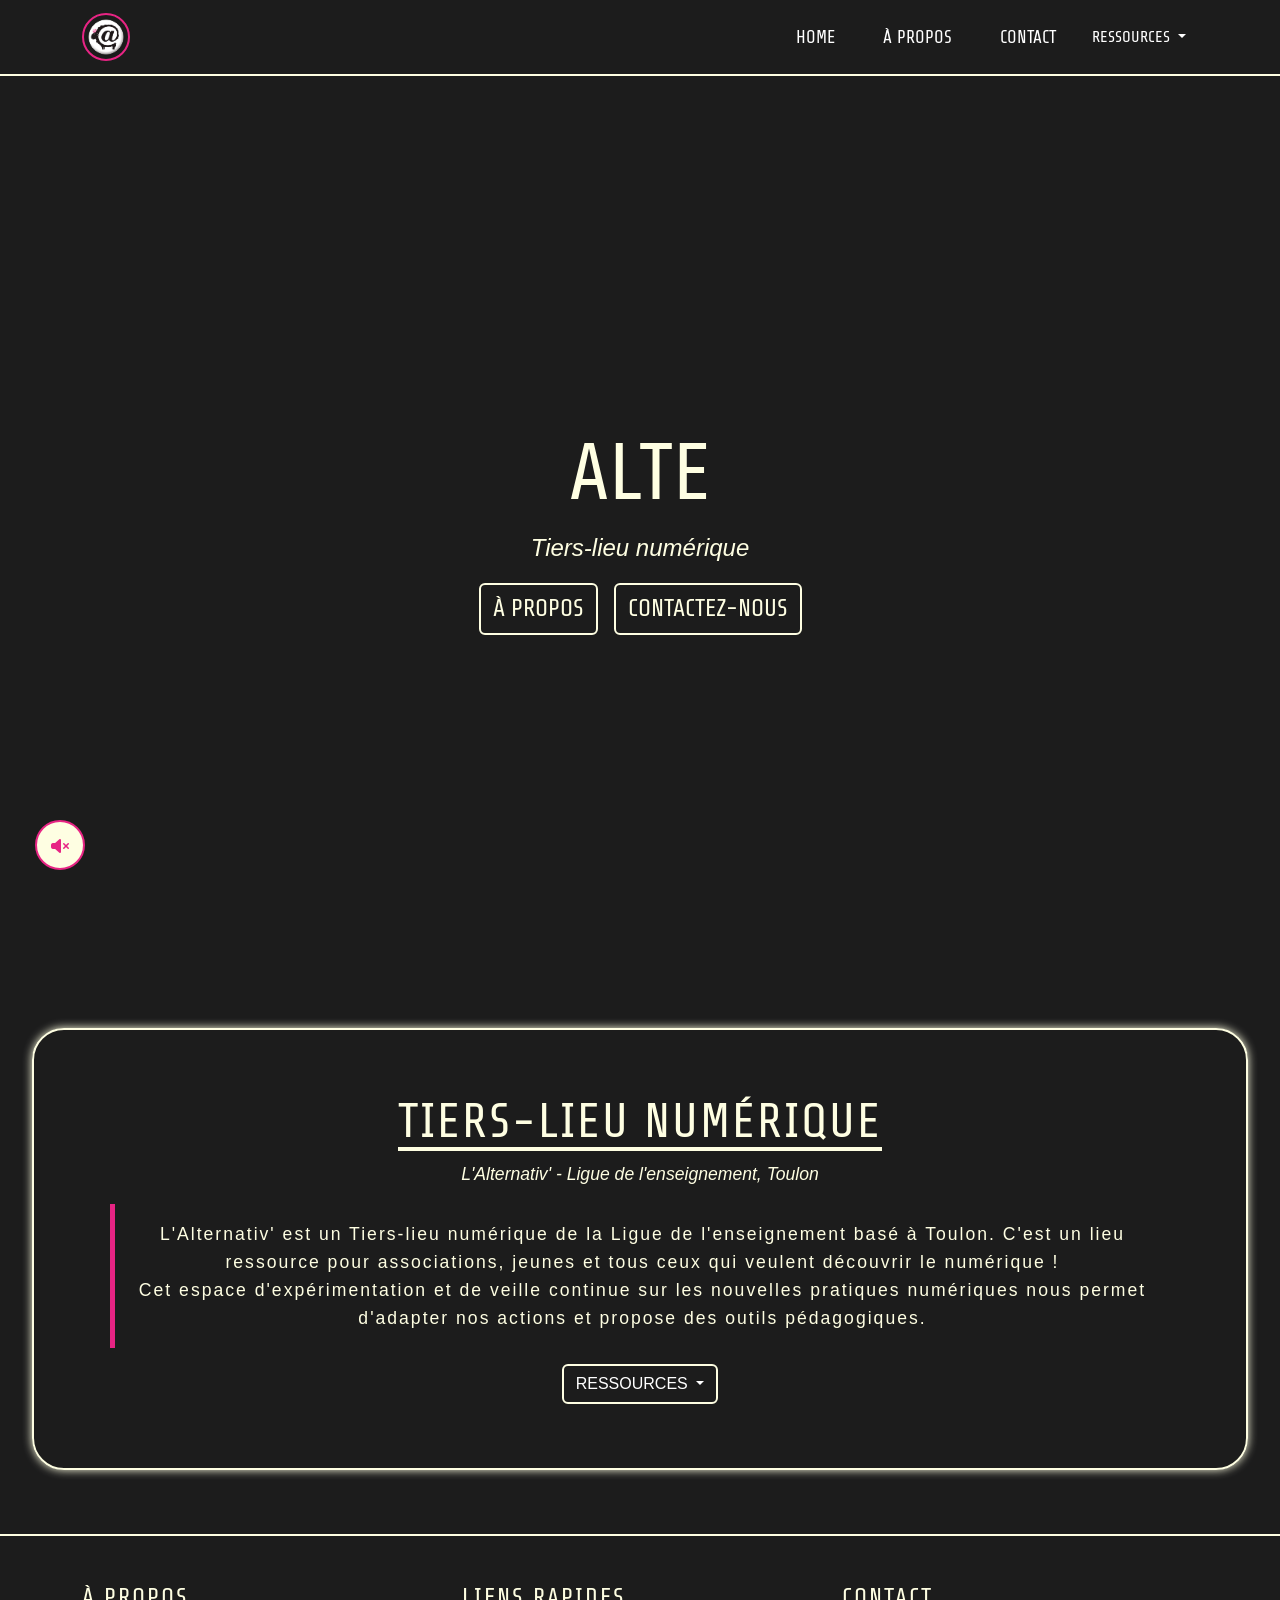
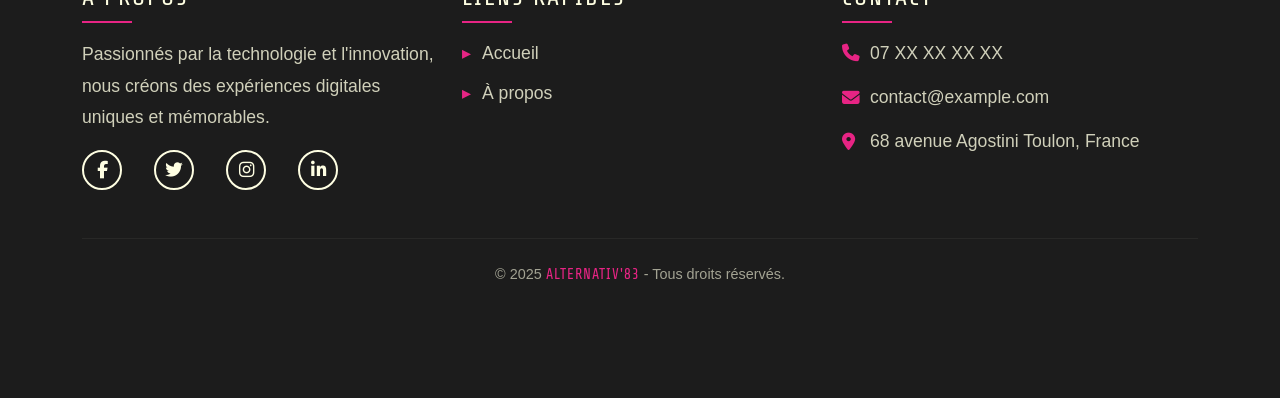
==== commit 03c52990: "Add files via upload" ====
--- a/index.html
+++ b/index.html
@@ -36,6 +36,7 @@
 
 <body>
 
+<div id="background-animation"></div>
 <div id="scroll-progress-bar" class="scroll-progress-bar"></div>
 
 <nav class="navbar navbar-expand-lg navbar-dark bg-dark fixed-top">
--- a/assets/css/style.css
+++ b/assets/css/style.css
@@ -165,7 +165,10 @@
     color: var(--dark) !important;
 }
 
-
+.dropdown-media {
+    border: 2px solid var(--white) !important;
+
+}
 
 /* ========================================
    RESPONSIVE NAVBAR
@@ -541,7 +544,7 @@
     height: 50px;
     color: white;
     font-size: 20px;
-    bottom: 20px;
+    bottom: 30px;
     right: 20px;
     z-index: 1000;
     border-radius: 50%;
@@ -1080,3 +1083,12 @@
     animation: pulseShadow 4s ease-in-out infinite alternate;
 }
 
+/* ========================================
+   CSS POUR LA PAGE GEEK
+======================================== */
+
+
+.btn-game {
+    width: 25% !important;
+    text-transform: uppercase;
+}
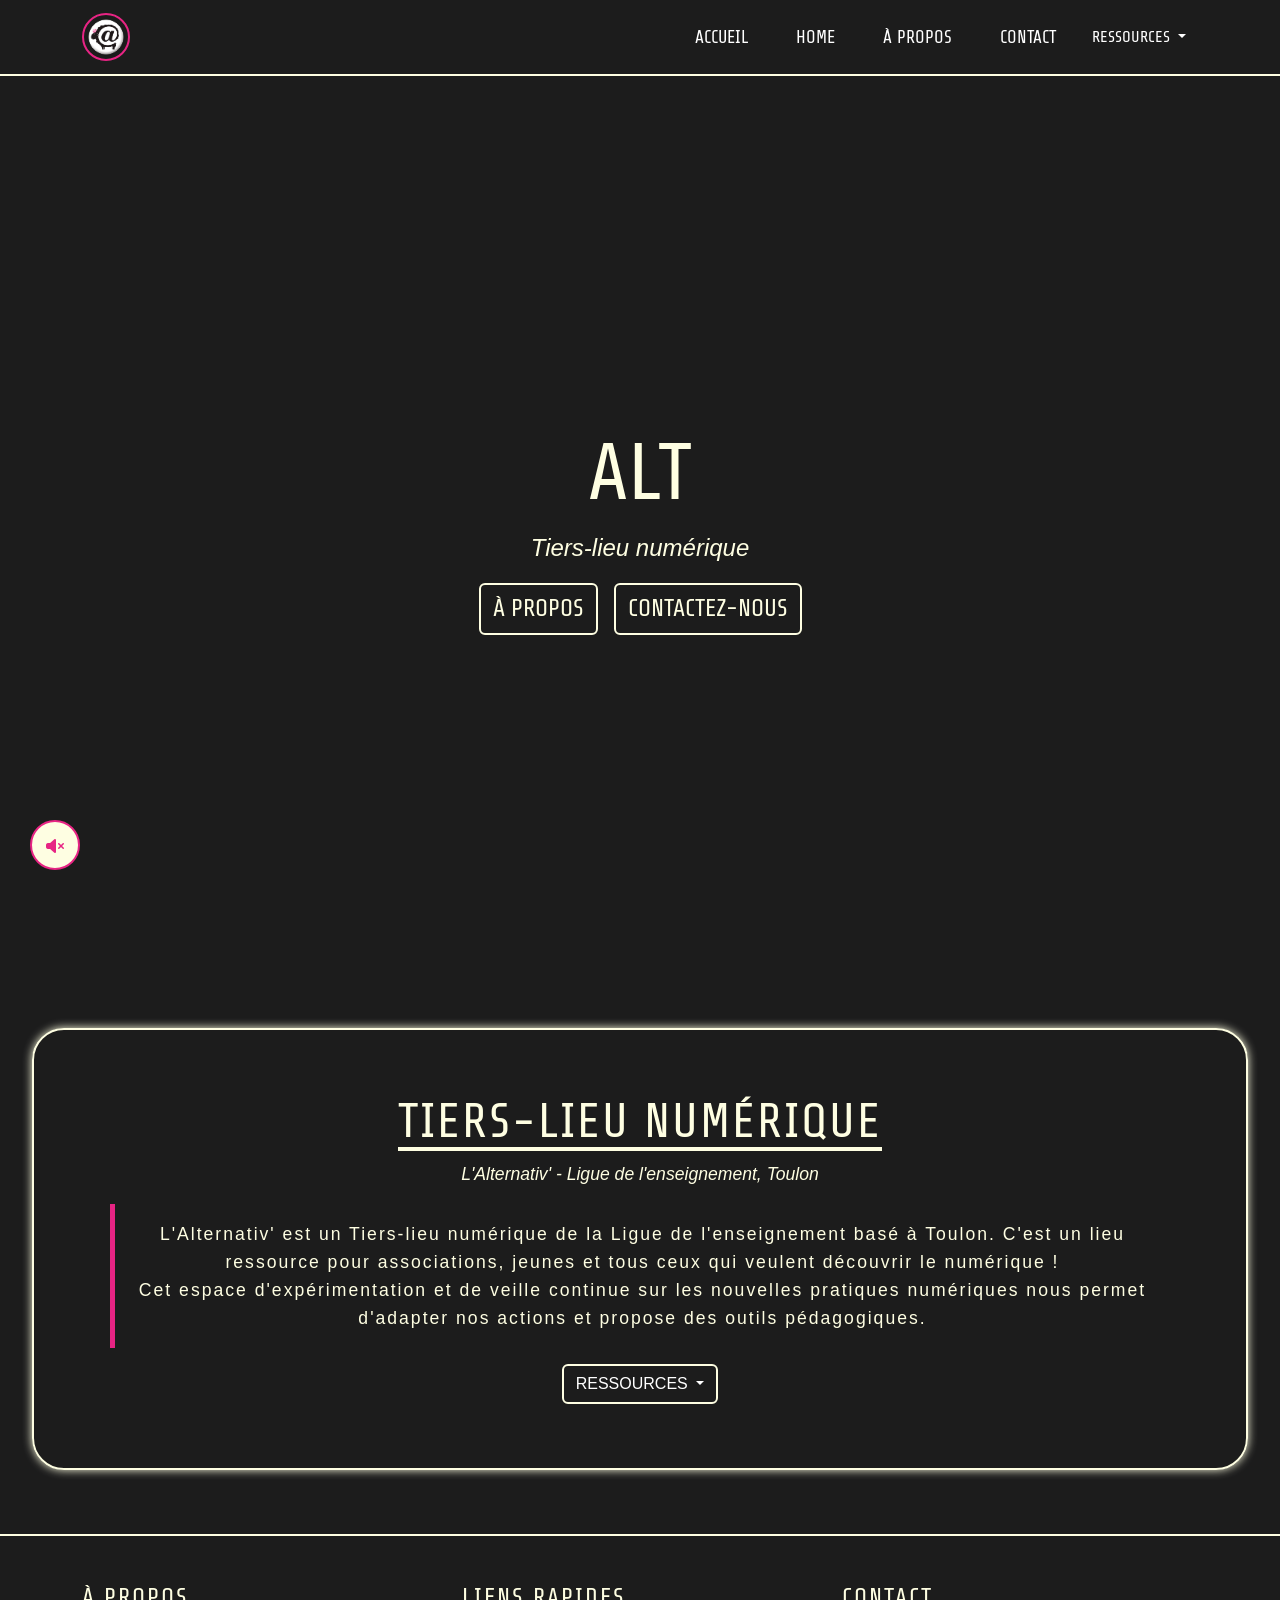
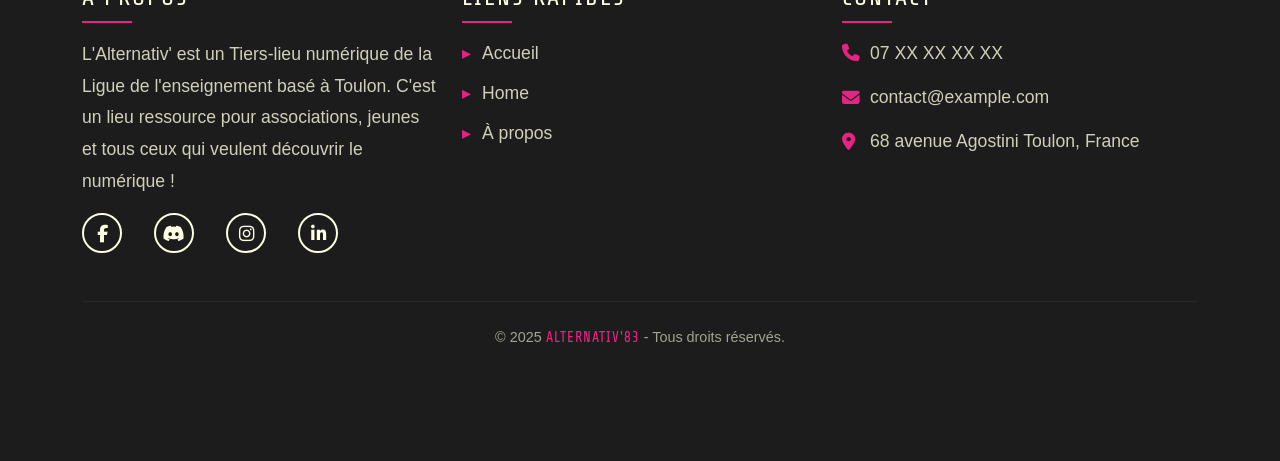
==== commit 385f0404: "Add files via upload" ====
--- a/index.html
+++ b/index.html
@@ -52,6 +52,7 @@
 
         <div class="collapse navbar-collapse" id="navbarNav">
             <ul class="navbar-nav ms-auto">
+                <li class="nav-item"><a class="nav-link nav-home" href="index.html">Accueil</a></li>
                 <li class="nav-item"><a class="nav-link" href="#home">Home</a></li>
                 <li class="nav-item"><a class="nav-link" href="#about">À Propos</a></li>
                 <li class="nav-item"><a class="nav-link" href="#contact">Contact</a></li>
@@ -127,19 +128,20 @@
                 <div class="col-lg-4 col-md-6 mb-4">
                     <h3 class="footer-title mb-3">À PROPOS</h3>
                     <p class="footer-text">
-                        Passionnés par la technologie et l'innovation, nous créons des expériences digitales uniques et mémorables.
+                        L'Alternativ' est un Tiers-lieu numérique de la Ligue de l'enseignement basé à Toulon.
+                        C'est un lieu ressource pour associations, jeunes et tous ceux qui veulent découvrir le numérique !
                     </p>
                     <div class="social-links mt-3">
-                        <a href="#" class="social-icon me-3" aria-label="Facebook">
+                        <a href="https://www.facebook.com/alternativ83" target="_blank" class="social-icon me-3" aria-label="Facebook">
                             <i class="fab fa-facebook-f"></i>
                         </a>
-                        <a href="#" class="social-icon me-3" aria-label="Twitter">
-                            <i class="fab fa-twitter"></i>
-                        </a>
-                        <a href="#" class="social-icon me-3" aria-label="Instagram">
+                        <a href="https://discord.gg/aeWdaxSQQq" target="_blank" class="social-icon me-3" aria-label="Discord">
+                            <i class="fab fa-discord"></i>
+                        </a>
+                        <a href="https://www.instagram.com/alternativ83/?hl=fr" target="_blank" class="social-icon me-3" aria-label="Instagram">
                             <i class="fab fa-instagram"></i>
                         </a>
-                        <a href="#" class="social-icon" aria-label="LinkedIn">
+                        <a href="https://fr.linkedin.com/in/tiers-lieu-l-alternativ-8548b9254" target="_blank" class="social-icon" aria-label="LinkedIn">
                             <i class="fab fa-linkedin-in"></i>
                         </a>
                     </div>
@@ -148,7 +150,8 @@
                 <div class="col-lg-4 col-md-6 mb-4">
                     <h3 class="footer-title mb-3">LIENS RAPIDES</h3>
                     <ul class="footer-links">
-                        <li><a href="#home" class="footer-link">Accueil</a></li>
+                        <li><a href="index.html" class="footer-link">Accueil</a></li>
+                        <li><a href="#home" class="footer-link">Home</a></li>
                         <li><a href="#about" class="footer-link">À propos</a></li>
                     </ul>
                 </div>
--- a/assets/css/style.css
+++ b/assets/css/style.css
@@ -124,6 +124,8 @@
     letter-spacing: 6px;
 }
 
+
+
 .dropdown {
     color: var(--white);
 }
@@ -517,7 +519,7 @@
     height: 50px;
     font-size: 20px;
     bottom: 30px;
-    left: 35px;
+    left: 30px;
     z-index: 1000;
     border-radius: 50%;
     transition: all 0.3s ease;
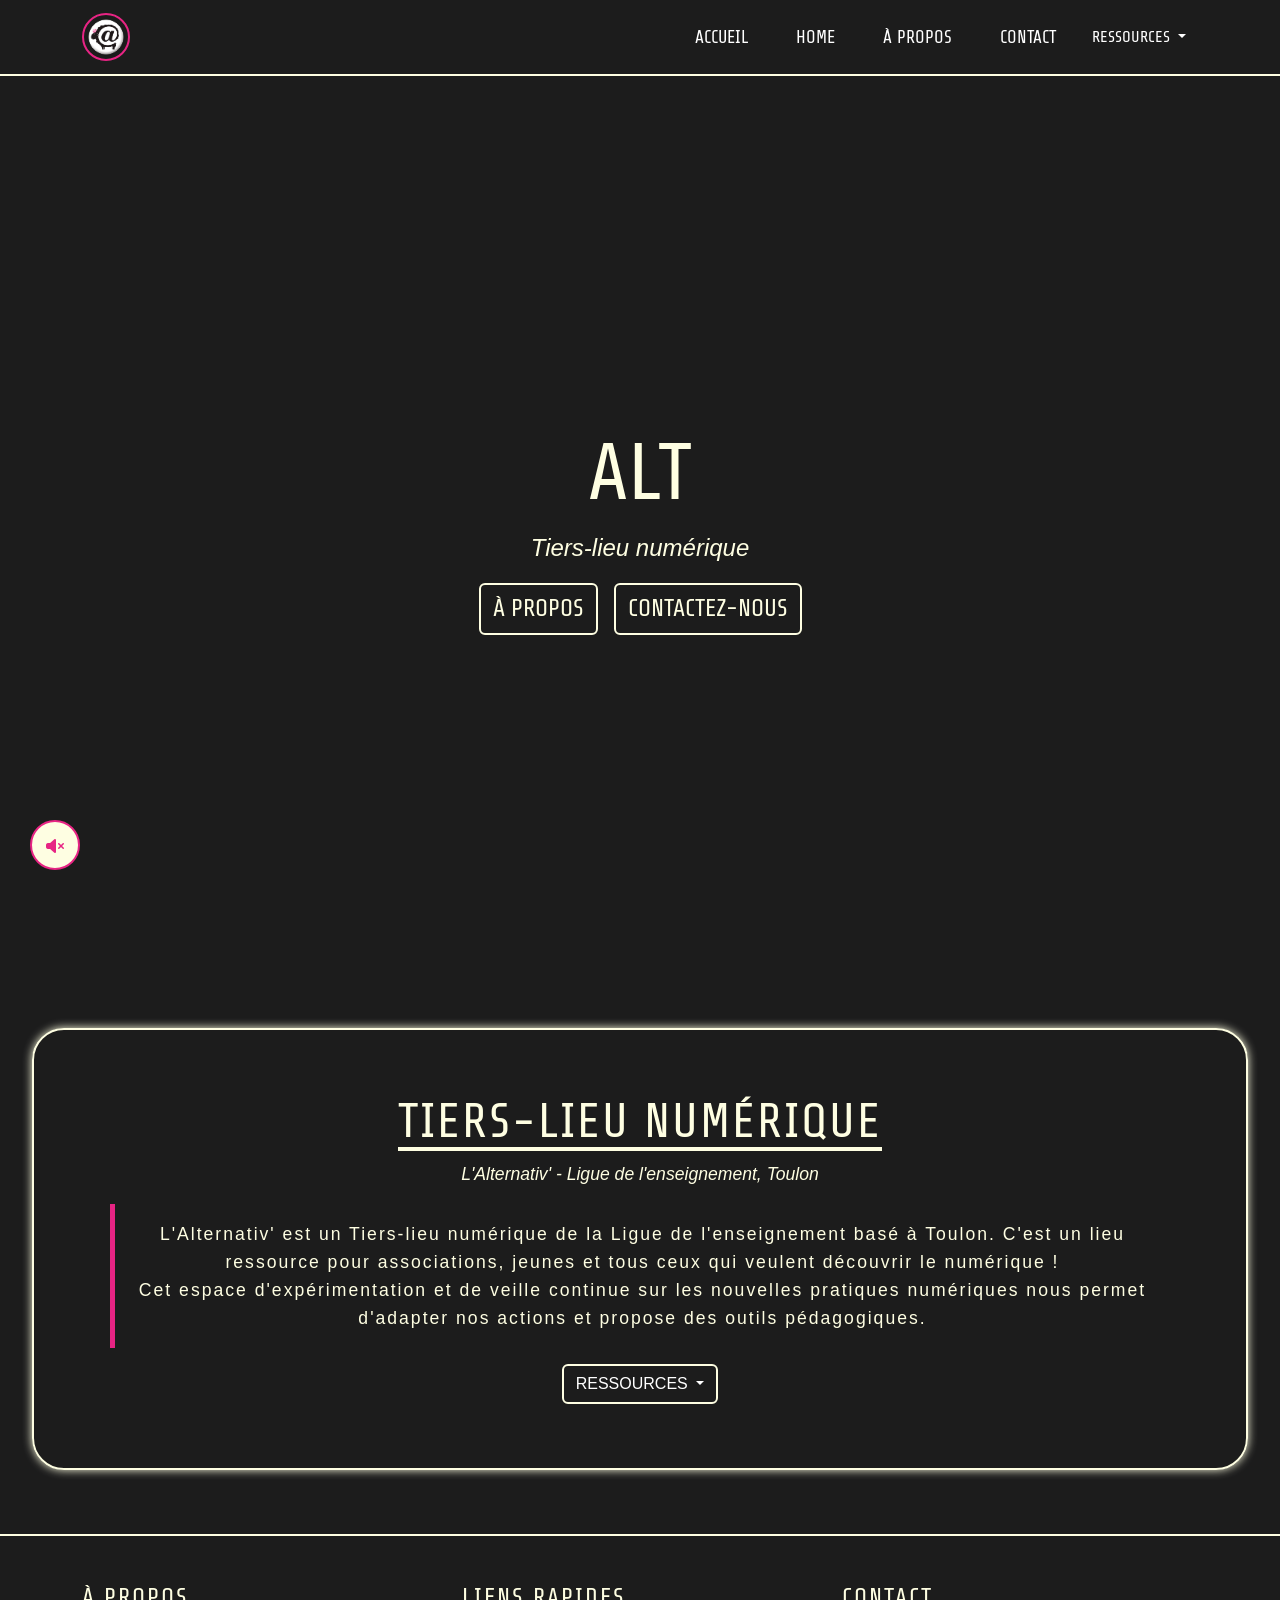
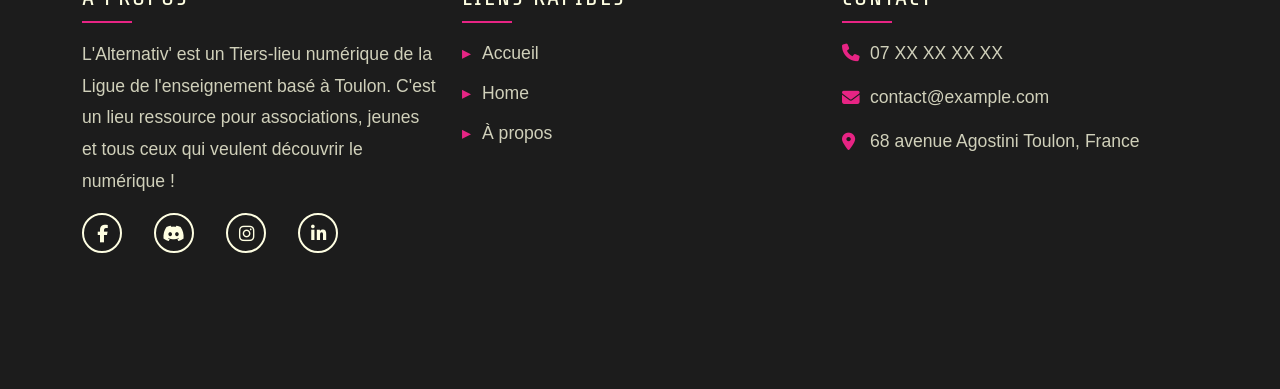
==== commit 664c4778: "Add files via upload" ====
--- a/index.html
+++ b/index.html
@@ -174,16 +174,6 @@
                     </ul>
                 </div>
             </div>
-
-            <hr class="footer-divider my-4">
-
-            <div class="row">
-                <div class="col-12 text-center">
-                    <p class="footer-copyright mb-0">
-                        &copy; 2025 <span class="brand-name">Alternativ'83</span> - Tous droits réservés.
-                    </p>
-                </div>
-            </div>
         </div>
     </footer>
 
--- a/assets/css/style.css
+++ b/assets/css/style.css
@@ -404,10 +404,6 @@
     border: 2px solid var(--pink);
 }
 
-
-.dropdown-about:hover {
-
-}
 @keyframes pulseShadow {
     0%, 100% {
         text-shadow: 0 0 5px var(--pink),
@@ -704,9 +700,9 @@
 }
 
 .brand-name {
-    color: var(--pink);
-    font-family: var(--share-tech);
-    letter-spacing: 1px;
+    font-family: var(--share-tech);
+    letter-spacing: 2px;
+    font-weight: bold;
     text-transform: uppercase;
 }
 
@@ -1093,4 +1089,84 @@
 .btn-game {
     width: 25% !important;
     text-transform: uppercase;
+}
+
+/* ========================================
+   CSS POUR LA PAGE THINK
+======================================== */
+
+/* Wrapper pour l'image */
+.card-img-wrapper {
+    width: 100%;
+    height: 400px;
+    overflow: hidden;
+    border-radius: 2rem;
+}
+
+/* Image adaptée */
+.card-img-top {
+    width: 100%;
+    height: 100%;
+    object-fit: cover;
+    object-position: center;
+    transition: transform 0.3s ease;
+}
+
+/* Card body */
+.card-body {
+    padding: 2rem;
+    
+}
+
+/* .card-geek {
+    min-height: 200px !important;
+} */
+
+.card i {
+    transition: color, transform 0.7s ease;
+
+}
+
+.card:hover i {
+    color: var(--pink);
+    transform: rotate(360deg);
+}
+
+/* Responsive - Tablettes */
+@media (max-width: 992px) {
+    .card-img-wrapper {
+        height: 350px;
+    }
+
+}
+
+/* Responsive - Mobile */
+@media (max-width: 768px) {
+    .card-img-wrapper {
+        height: 300px;
+    }
+    
+    .card-body {
+        padding: 1.5rem;
+    }
+    
+    .media-card-title {
+        font-size: 1.5rem;
+        letter-spacing: 2px;
+    }
+}
+
+/* Responsive - Très petits mobiles */
+@media (max-width: 480px) {
+    .card-img-wrapper {
+        height: 250px;
+    }
+    
+    .card-body {
+        padding: 1rem;
+    }
+    
+    .media-card-title {
+        font-size: 1.3rem;
+    }
 }
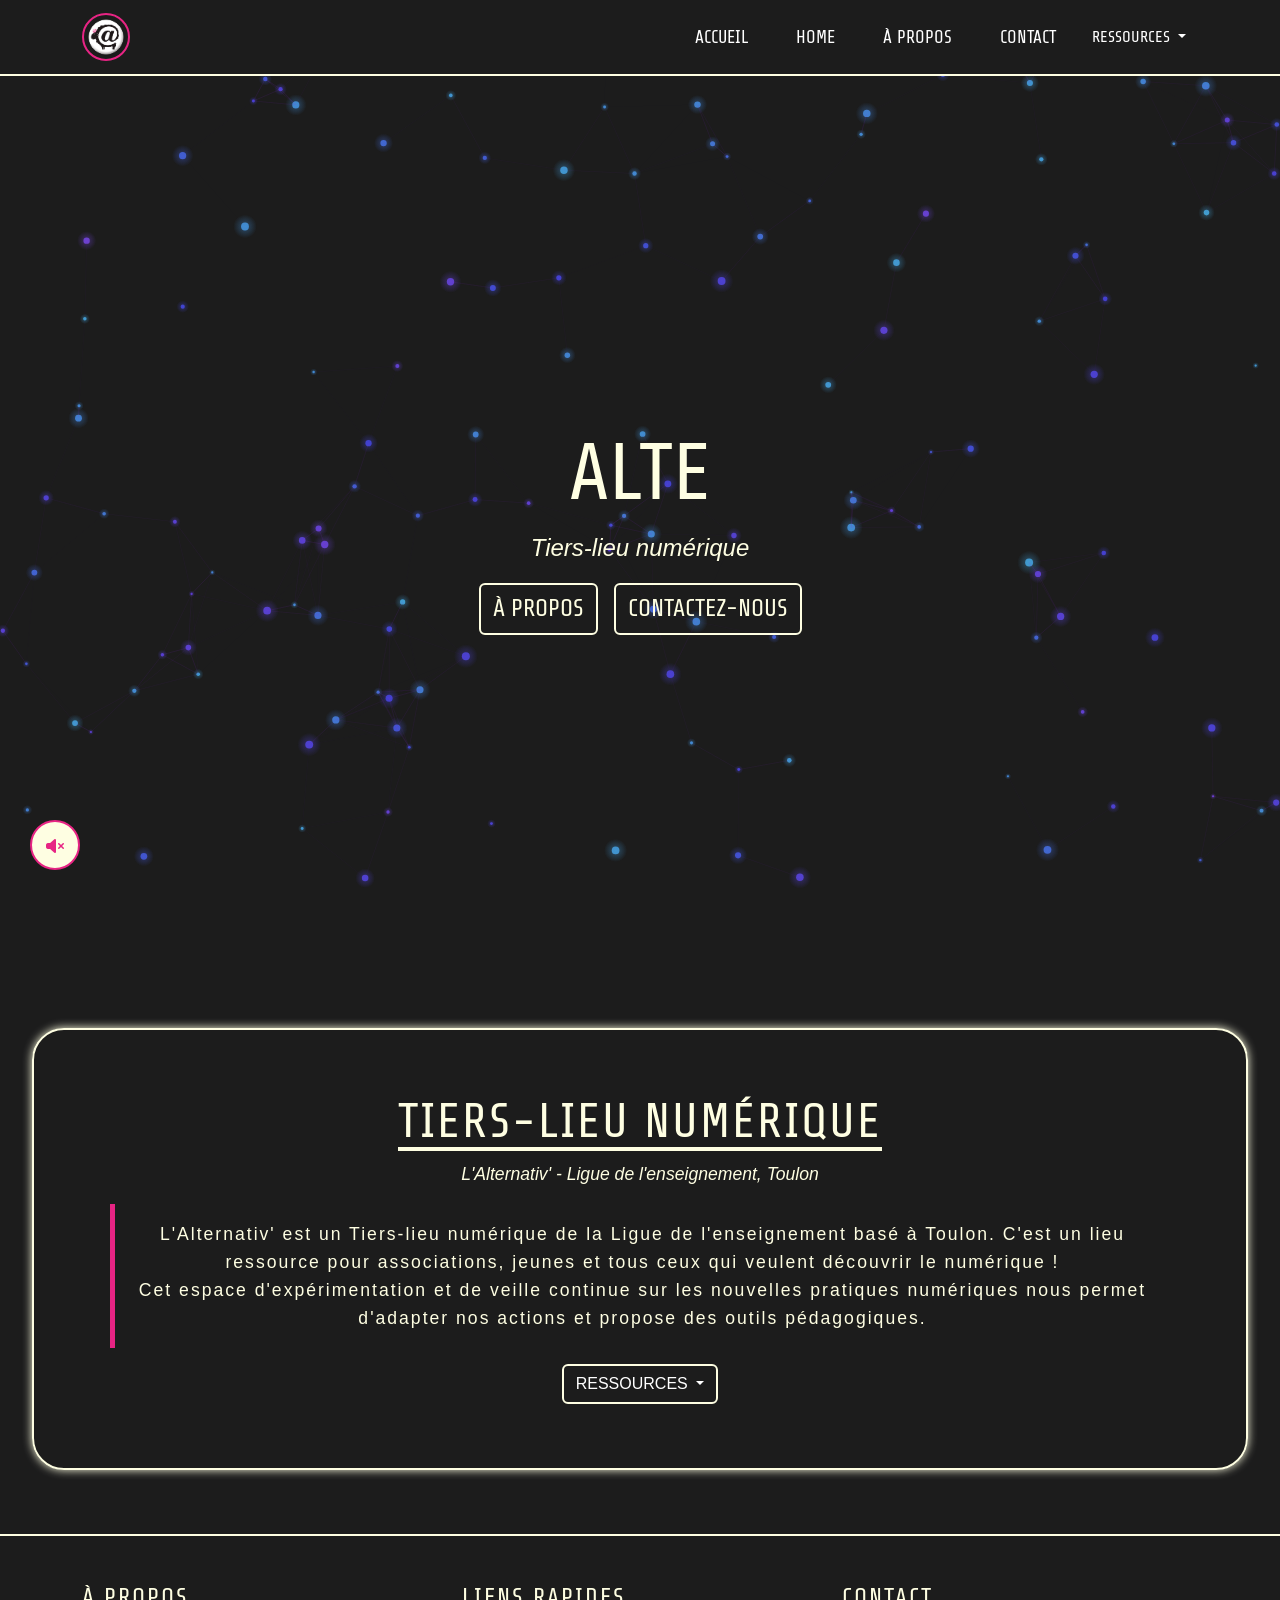
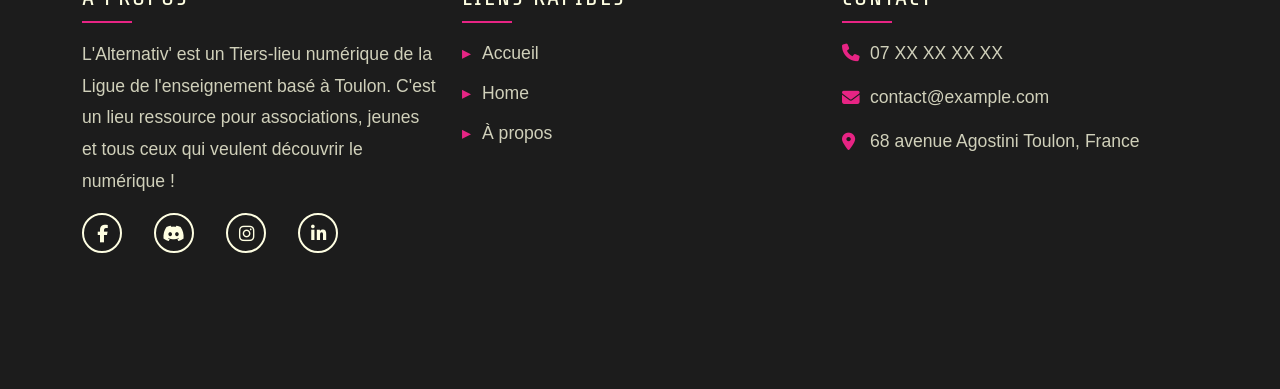
==== commit 7adc4df5: "Add files via upload" ====
--- a/index.html
+++ b/index.html
@@ -36,7 +36,7 @@
 
 <body>
 
-<div id="background-animation"></div>
+<canvas id="canvas"></canvas>
 <div id="scroll-progress-bar" class="scroll-progress-bar"></div>
 
 <nav class="navbar navbar-expand-lg navbar-dark bg-dark fixed-top">
@@ -196,5 +196,6 @@
 
 <script src="https://cdn.jsdelivr.net/npm/bootstrap@5.3.8/dist/js/bootstrap.bundle.min.js" async defer></script>
 <script src="assets/js/index.js" async defer></script>
+<script src="assets/js/animation.js"></script>
 </body>
 </html>
--- a/assets/css/style.css
+++ b/assets/css/style.css
@@ -79,7 +79,12 @@
     display: block !important;
 }
 
-
+  canvas {
+            display: block;
+            position: fixed;
+            top: 0;
+            left: 0;
+        }
 
 /* ========================================
    NAVBAR
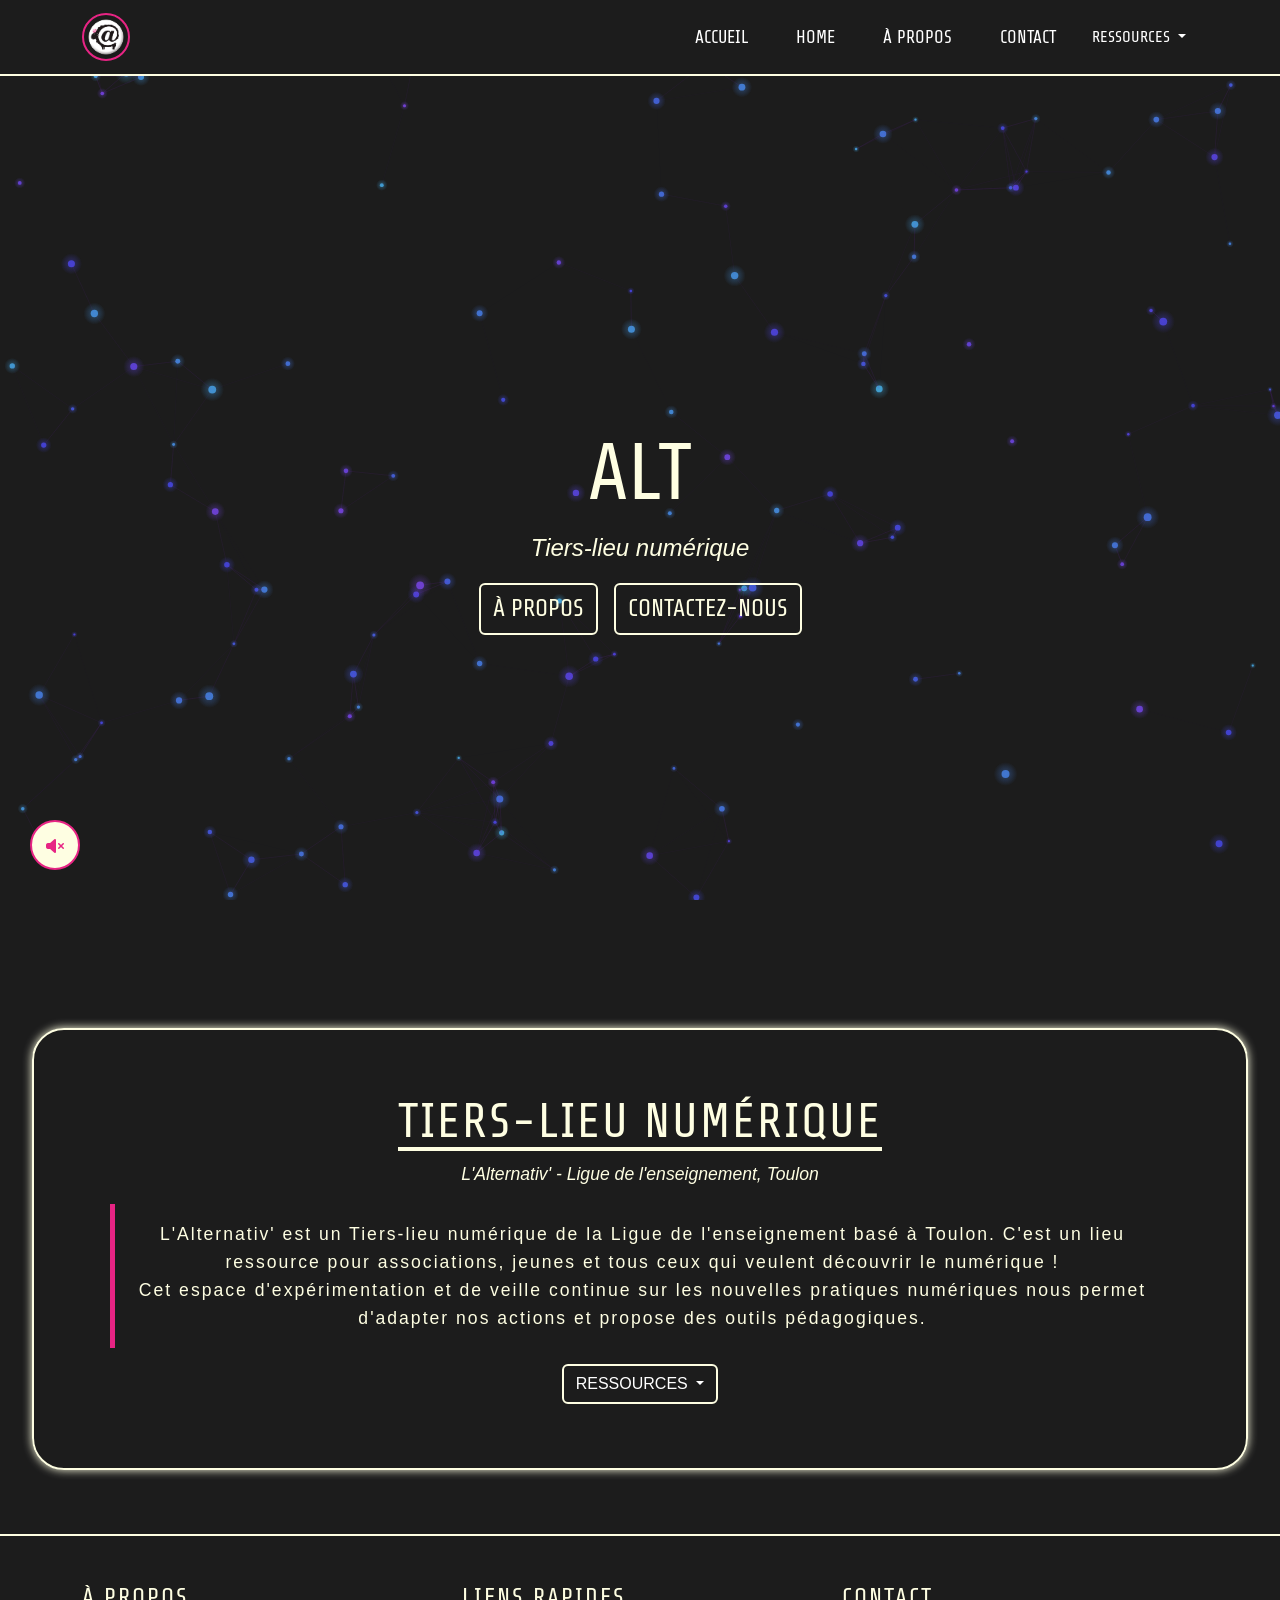
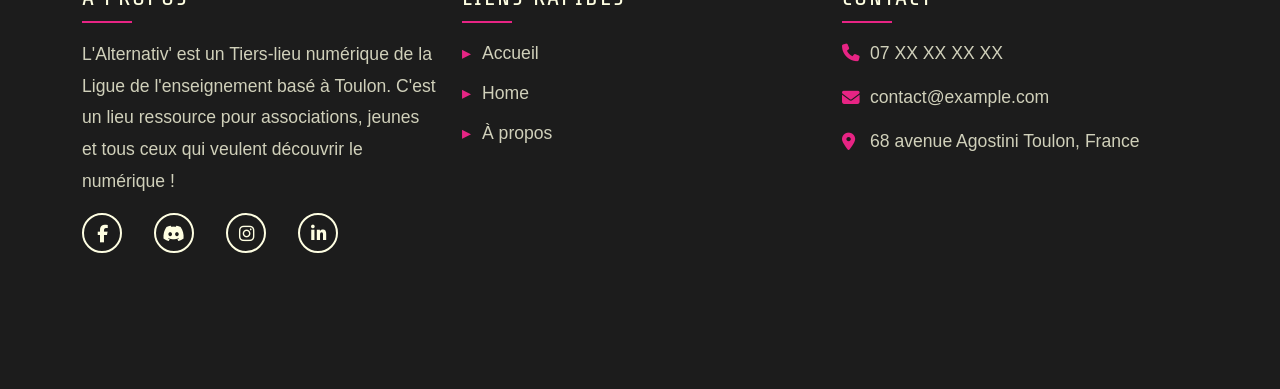
==== commit 7780a25f: "Add files via upload" ====
--- a/index.html
+++ b/index.html
@@ -62,10 +62,10 @@
                     Ressources
                 </button>
                 <ul class="dropdown-menu">
-                    <li><a class="dropdown-item" href="assets/html/geek.html">Let's Geek</a></li>
-                    <li><a class="dropdown-item" href="assets/html/make.html">Let's Make</a></li>
-                    <li><a class="dropdown-item" href="assets/html/roll.html">Let's Roll</a></li>
-                    <li><a class="dropdown-item" href="assets/html/think.html">Let's Think</a></li>
+                    <li><a class="dropdown-item" href="assets/html/geek.html">Let's Geek | Jouons</a></li>
+                    <li><a class="dropdown-item" href="assets/html/make.html">Let's Make | Créons</a></li>
+                    <li><a class="dropdown-item" href="assets/html/roll.html">Let's Roll | lançons</a></li>
+                    <li><a class="dropdown-item" href="assets/html/think.html">Let's Think | Réfléchissons</a></li>
                 </ul>
             </div>
         </div>
@@ -110,10 +110,10 @@
                             Ressources
                         </button>
                         <ul class="dropdown-menu">
-                            <li><a class="dropdown-item" href="assets/html/geek.html">Let's Geek</a></li>
-                            <li><a class="dropdown-item" href="assets/html/make.html">Let's Make</a></li>
-                            <li><a class="dropdown-item" href="assets/html/roll.html">Let's Roll</a></li>
-                            <li><a class="dropdown-item" href="assets/html/think.html">Let's Think</a></li>
+                        <li><a class="dropdown-item" href="assets/html/geek.html">Let's Geek | Jouons</a></li>
+                        <li><a class="dropdown-item" href="assets/html/make.html">Let's Make | Créons</a></li>
+                        <li><a class="dropdown-item" href="assets/html/roll.html">Let's Roll | lançons</a></li>
+                        <li><a class="dropdown-item" href="assets/html/think.html">Let's Think | Réfléchissons</a></li>
                         </ul>
                     </div>
                 </div>
--- a/assets/css/style.css
+++ b/assets/css/style.css
@@ -83,6 +83,7 @@
             display: block;
             position: fixed;
             top: 0;
+            z-index: -1;
             left: 0;
         }
 
